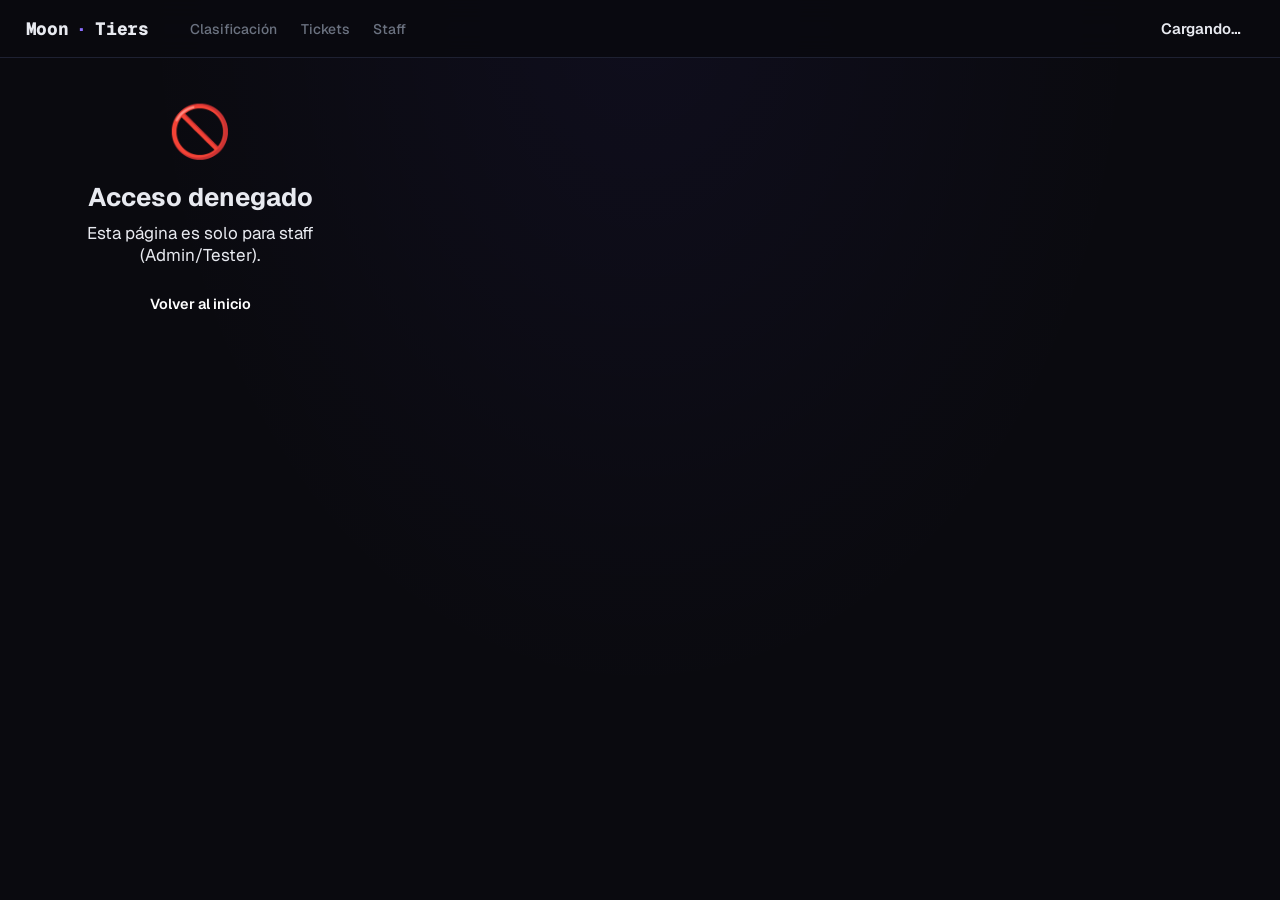
==== src/main/resources/web/admin.html @ 3f7f6082 "feat: Full ticket system - auth, tickets, schedules, admin panel, login button" ====
<!DOCTYPE html>
<html class="dark" lang="es">
<head>
<meta charset="UTF-8"/>
<meta name="viewport" content="width=device-width,initial-scale=1"/>
<title>Moon·Tiers — Panel de Staff</title>
<link rel="preconnect" href="https://fonts.googleapis.com"/>
<link rel="preconnect" href="https://fonts.gstatic.com" crossorigin/>
<link href="https://fonts.googleapis.com/css2?family=Geist:wght@300;400;500;600;700;800;900&family=Geist+Mono:wght@400;500;700&display=swap" rel="stylesheet"/>
<link rel="stylesheet" href="styles.css"/>
<style>
:root {
  --clr-admin:  #c084fc;
  --clr-tester: #60a5fa;
  --clr-user:   #4ade80;
  --clr-system: #94a3b8;
  --status-pending:   #f59e0b;
  --status-scheduled: #60a5fa;
  --status-testing:   #c084fc;
  --status-completed: #4ade80;
  --status-rejected:  #f87171;
}

.page-wrap { max-width:1200px;margin:0 auto;padding:90px 20px 60px; }

/* Sidebar layout */
.admin-layout { display:grid;grid-template-columns:240px 1fr;gap:20px;align-items:start; }
.sidebar {
  position:sticky;top:80px;
  background:var(--clr-card);border:1px solid var(--clr-border);border-radius:16px;padding:16px;
}
.sidebar-title { font-size:.73rem;font-weight:800;color:var(--clr-muted);text-transform:uppercase;letter-spacing:.06em;padding:4px 8px 12px; }
.sidebar-item {
  display:flex;align-items:center;gap:10px;padding:9px 10px;border-radius:9px;
  cursor:pointer;font-size:.88rem;font-weight:500;color:var(--clr-muted);
  transition:.15s;text-decoration:none;
}
.sidebar-item:hover { background:var(--clr-bg);color:var(--clr-text); }
.sidebar-item.active { background:rgba(139,92,246,.1);color:var(--clr-accent); }
.sidebar-item .badge {
  margin-left:auto;background:var(--clr-accent);color:#fff;
  border-radius:99px;font-size:.7rem;font-weight:700;padding:1px 7px;
}
.sidebar-sep { height:1px;background:var(--clr-border);margin:8px 0; }

/* Cards */
.content-panel { display:none; }
.content-panel.active { display:block; }
.panel-header { display:flex;align-items:center;justify-content:space-between;flex-wrap:wrap;gap:12px;margin-bottom:20px; }
.panel-title  { font-size:1.4rem;font-weight:800;margin:0; }
.panel-sub    { font-size:.85rem;color:var(--clr-muted);margin-top:4px; }

/* Ticket table */
.ticket-table { width:100%;border-collapse:separate;border-spacing:0;font-size:.88rem; }
.ticket-table th {
  padding:10px 14px;text-align:left;font-size:.73rem;font-weight:700;
  color:var(--clr-muted);text-transform:uppercase;letter-spacing:.05em;
  background:var(--clr-bg);border-bottom:1px solid var(--clr-border);
}
.ticket-table th:first-child { border-radius:10px 0 0 0; }
.ticket-table th:last-child  { border-radius:0 10px 0 0; }
.ticket-table td {
  padding:12px 14px;border-bottom:1px solid rgba(255,255,255,.05);vertical-align:middle;
}
.ticket-table tr:hover td { background:rgba(255,255,255,.02); }
.ticket-table tr:last-child td { border-bottom:none; }
.table-wrap { background:var(--clr-card);border:1px solid var(--clr-border);border-radius:16px;overflow:hidden; }

/* Status badges */
.status-badge {
  padding:3px 10px;border-radius:6px;font-size:.73rem;font-weight:700;text-transform:uppercase;letter-spacing:.04em;
}
.status-pending   { background:rgba(245,158,11,.15);color:var(--status-pending); }
.status-scheduled { background:rgba(96,165,250,.15);color:var(--status-scheduled); }
.status-testing   { background:rgba(192,132,252,.15);color:var(--status-testing); }
.status-completed { background:rgba(74,222,128,.15);color:var(--status-completed); }
.status-rejected  { background:rgba(248,113,113,.15);color:var(--status-rejected); }
.role-admin  { color:var(--clr-admin);font-weight:700; }
.role-tester { color:var(--clr-tester);font-weight:700; }
.role-user   { color:var(--clr-user);font-weight:500; }

/* Buttons */
.btn         { display:inline-flex;align-items:center;gap:6px;padding:8px 16px;border-radius:9px;border:none;cursor:pointer;font-family:inherit;font-size:.85rem;font-weight:600;transition:.2s; }
.btn-primary { background:var(--clr-accent);color:#fff; }
.btn-primary:hover { background:#7c3aed; }
.btn-secondary { background:var(--clr-bg);border:1px solid var(--clr-border);color:var(--clr-text); }
.btn-secondary:hover { border-color:var(--clr-accent); }
.btn-danger  { background:#dc2626;color:#fff; }
.btn-danger:hover { background:#b91c1c; }
.btn-success { background:#16a34a;color:#fff; }
.btn-success:hover { background:#15803d; }
.btn-sm      { padding:5px 12px;font-size:.78rem; }
.btn:disabled { opacity:.4;cursor:not-allowed; }

/* Filters */
.filter-row { display:flex;gap:8px;flex-wrap:wrap;margin-bottom:16px;align-items:center; }
.filter-select {
  padding:8px 12px;background:var(--clr-bg);border:1px solid var(--clr-border);
  border-radius:9px;color:var(--clr-text);font-family:inherit;font-size:.85rem;
  outline:none;cursor:pointer;
}
.filter-select:focus { border-color:var(--clr-accent); }

/* Ticket detail side panel */
.split-layout { display:grid;grid-template-columns:1fr 380px;gap:16px;align-items:start; }
.detail-main  { min-width:0; }
.detail-side  { position:sticky;top:80px; }

/* Form elements */
.field       { margin-bottom:16px; }
.field label { display:block;font-size:.78rem;font-weight:700;color:var(--clr-muted);margin-bottom:5px;text-transform:uppercase;letter-spacing:.04em; }
.field input, .field select, .field textarea {
  width:100%;padding:9px 12px;background:var(--clr-bg);border:1px solid var(--clr-border);
  border-radius:9px;color:var(--clr-text);font-family:inherit;font-size:.88rem;outline:none;transition:.2s;box-sizing:border-box;
}
.field input:focus,.field select:focus,.field textarea:focus { border-color:var(--clr-accent); }
.field textarea { resize:vertical;min-height:72px; }

/* Chat */
.chat-section { background:var(--clr-card);border:1px solid var(--clr-border);border-radius:16px; }
.chat-header  { padding:14px 18px;border-bottom:1px solid var(--clr-border);font-weight:700;font-size:.9rem; }
.chat-messages { padding:14px 18px;display:flex;flex-direction:column;gap:10px;max-height:450px;overflow-y:auto; }
.chat-msg { display:flex;flex-direction:column;gap:3px; }
.chat-msg-header { display:flex;align-items:center;gap:8px; }
.chat-author { font-size:.8rem;font-weight:700; }
.chat-author.admin  { color:var(--clr-admin); }
.chat-author.tester { color:var(--clr-tester); }
.chat-author.user   { color:var(--clr-user); }
.chat-author.system { color:var(--clr-system); }
.chat-time   { font-size:.7rem;color:var(--clr-muted); }
.chat-bubble {
  padding:9px 13px;border-radius:9px;font-size:.86rem;line-height:1.5;
  background:var(--clr-bg);border:1px solid var(--clr-border);max-width:90%;white-space:pre-wrap;
}
.chat-bubble.system { background:rgba(148,163,184,.05);border-color:rgba(148,163,184,.1);font-style:italic; }
.chat-bubble.own    { background:rgba(139,92,246,.1);border-color:rgba(139,92,246,.3); }
.chat-input-row { padding:12px 18px;border-top:1px solid var(--clr-border);display:flex;gap:8px;align-items:flex-end; }
.chat-input-row textarea { flex:1;resize:none;min-height:40px; }

/* Info blocks */
.info-block  { background:var(--clr-bg);border-radius:10px;padding:11px 14px; }
.info-label  { font-size:.7rem;font-weight:700;color:var(--clr-muted);text-transform:uppercase;letter-spacing:.05em;margin-bottom:3px; }
.info-value  { font-size:.9rem;font-weight:600; }
.detail-info { display:grid;grid-template-columns:1fr 1fr;gap:10px;margin-bottom:16px; }

/* Stats bar */
.stats-cards { display:grid;grid-template-columns:repeat(auto-fit,minmax(140px,1fr));gap:12px;margin-bottom:24px; }
.stat-card   {
  background:var(--clr-card);border:1px solid var(--clr-border);border-radius:14px;
  padding:16px;text-align:center;
}
.stat-card-val { font-size:2rem;font-weight:800; }
.stat-card-lbl { font-size:.75rem;color:var(--clr-muted);font-weight:600;text-transform:uppercase;letter-spacing:.05em; }

/* Schedule editor */
.slots-table { width:100%; }
.slots-table td { padding:6px 8px;vertical-align:middle; }
.slot-row { display:flex;align-items:center;gap:8px;padding:8px;background:var(--clr-bg);border-radius:9px;margin-bottom:6px; }
.slot-toggle { width:36px;height:20px;border-radius:99px;border:none;cursor:pointer;position:relative;transition:.2s; }
.slot-toggle.on  { background:#16a34a; }
.slot-toggle.off { background:#475569; }
.slot-toggle::after { content:'';position:absolute;width:14px;height:14px;border-radius:50%;background:#fff;top:3px;transition:.2s; }
.slot-toggle.on::after  { left:calc(100% - 17px); }
.slot-toggle.off::after { left:3px; }

/* Users table */
.user-avatar { width:28px;height:28px;border-radius:4px;image-rendering:pixelated;vertical-align:middle;margin-right:8px; }

/* Tier selector */
.tier-select-grid { display:flex;gap:8px;flex-wrap:wrap; }
.tier-opt {
  padding:6px 16px;border-radius:8px;border:1.5px solid var(--clr-border);
  cursor:pointer;font-weight:700;font-size:.9rem;transition:.2s;background:var(--clr-bg);
}
.tier-opt:hover { border-color:var(--clr-accent); }
.tier-opt.selected { border-color:var(--clr-accent);background:rgba(139,92,246,.1); }
.tier-HT3 { color:#f97316; } .tier-LT2 { color:#ef4444; } .tier-HT2 { color:#dc2626; }
.tier-LT1 { color:#ec4899; } .tier-HT1 { color:#f43f5e; }

/* Toast */
.toast { position:fixed;bottom:24px;right:24px;z-index:9999;padding:12px 18px;border-radius:11px;font-weight:600;font-size:.85rem;display:flex;align-items:center;gap:8px;max-width:340px;animation:slideIn .3s ease; }
.toast-error   { background:#dc2626;color:#fff; }
.toast-success { background:#16a34a;color:#fff; }
.toast-info    { background:var(--clr-accent);color:#fff; }
@keyframes slideIn { from{transform:translateY(16px);opacity:0}to{transform:translateY(0);opacity:1} }

.spinner { width:16px;height:16px;border:2px solid rgba(255,255,255,.3);border-top-color:#fff;border-radius:50%;animation:spin .7s linear infinite;display:inline-block; }
@keyframes spin { to{transform:rotate(360deg)} }

/* Nav */
.nav-user-btn {
  display:flex;align-items:center;gap:8px;padding:6px 14px;
  background:var(--clr-bg);border:1px solid var(--clr-border);border-radius:10px;
  cursor:pointer;font-family:inherit;font-size:.88rem;font-weight:600;color:var(--clr-text);transition:.2s;
}
.nav-user-btn:hover { border-color:var(--clr-accent); }
.nav-user-btn img { width:26px;height:26px;border-radius:4px;image-rendering:pixelated; }
.nav-dropdown { position:relative; }
.nav-dropdown-menu {
  position:absolute;right:0;top:calc(100% + 8px);background:var(--clr-card);
  border:1px solid var(--clr-border);border-radius:14px;padding:8px;min-width:200px;
  z-index:999;box-shadow:0 16px 48px rgba(0,0,0,.5);display:none;
}
.nav-dropdown-menu.open { display:block; }
.dropdown-item {
  display:flex;align-items:center;gap:10px;padding:9px 12px;border-radius:9px;
  cursor:pointer;font-size:.88rem;font-weight:500;color:var(--clr-text);transition:.15s;text-decoration:none;
}
.dropdown-item:hover { background:var(--clr-bg);color:var(--clr-accent); }
.dropdown-item.danger:hover { color:#f87171; }
.dropdown-header { padding:8px 12px 4px;font-size:.73rem;font-weight:700;color:var(--clr-muted);letter-spacing:.06em;text-transform:uppercase; }
.dropdown-sep { height:1px;background:var(--clr-border);margin:6px 0; }

/* Empty */
.empty-state { text-align:center;padding:40px 20px;color:var(--clr-muted); }
.empty-state .icon { font-size:2.5rem;margin-bottom:10px; }

@media(max-width:900px) {
  .admin-layout { grid-template-columns:1fr; }
  .sidebar { position:static; }
  .split-layout { grid-template-columns:1fr; }
}
@media(max-width:600px) { .page-wrap { padding:80px 12px 40px; } }
</style>
</head>
<body>

<header>
  <nav>
    <div class="nav-logo-wrap">
      <a class="nav-logo" href="/">
        <img class="nav-logo-img" src="https://raw.githubusercontent.com/InventivetalentDev/minecraft-assets/1.21.4/assets/minecraft/textures/item/nether_star.png" alt="" onerror="this.style.display='none'"/>
        Moon<span class="nav-dot">·</span>Tiers
      </a>
    </div>
    <ul class="nav-links">
      <li><a class="nav-a" href="/">Clasificación</a></li>
      <li><a class="nav-a" href="/tickets.html">Tickets</a></li>
      <li><a class="nav-a active" href="/admin.html">Staff</a></li>
    </ul>
    <div class="nav-search-wrap" style="gap:12px">
      <div class="nav-dropdown" id="navDropdown">
        <button class="nav-user-btn" id="navUserBtn" onclick="toggleDropdown()">
          <span id="navUserText">Cargando…</span>
        </button>
        <div class="nav-dropdown-menu" id="navDropdownMenu">
          <div class="dropdown-header" id="dropdownUsername">Staff</div>
          <div class="dropdown-sep"></div>
          <a class="dropdown-item" href="/tickets.html">🎟 Tickets</a>
          <a class="dropdown-item" href="/admin.html">⚙️ Panel Staff</a>
          <div class="dropdown-sep"></div>
          <div class="dropdown-item danger" onclick="doLogout()">🚪 Cerrar sesión</div>
        </div>
      </div>
    </div>
  </nav>
</header>

<!-- Access denied overlay -->
<div class="auth-overlay" id="accessDenied" style="display:none">
  <div style="background:var(--clr-card);border:1px solid var(--clr-border);border-radius:20px;padding:40px;text-align:center;max-width:400px">
    <div style="font-size:3rem;margin-bottom:16px">🚫</div>
    <h2 style="margin:0 0 8px">Acceso denegado</h2>
    <p style="color:var(--clr-muted);margin:0 0 20px">Esta página es solo para staff (Admin/Tester).</p>
    <a href="/" class="btn btn-primary">Volver al inicio</a>
  </div>
</div>

<div class="page-wrap" id="mainContent" style="display:none">
  <div class="admin-layout">

    <!-- Sidebar -->
    <aside class="sidebar">
      <div class="sidebar-title">Panel de Staff</div>
      <div class="sidebar-item active" onclick="showPanel('tickets',this)">
        🎟 Tickets <span class="badge" id="pendingCount">0</span>
      </div>
      <div class="sidebar-item" onclick="showPanel('chat',this)">
        💬 Ticket activo
      </div>
      <div class="sidebar-sep"></div>
      <div class="sidebar-item" onclick="showPanel('schedule',this)">
        📅 Mi horario
      </div>
      <div class="sidebar-item admin-only" onclick="showPanel('users',this)" style="display:none">
        👥 Usuarios
      </div>
      <div class="sidebar-sep"></div>
      <div class="sidebar-item" onclick="showPanel('stats',this)">
        📊 Estadísticas
      </div>
    </aside>

    <!-- Main content -->
    <main>

      <!-- ── PANEL: Tickets ── -->
      <div class="content-panel active" id="panel-tickets">
        <div class="panel-header">
          <div>
            <h2 class="panel-title">Gestión de Tickets</h2>
            <div class="panel-sub">Revisa y gestiona las solicitudes de los jugadores.</div>
          </div>
        </div>

        <div class="filter-row">
          <select class="filter-select" id="statusFilter" onchange="applyFilters()">
            <option value="">Todos los estados</option>
            <option value="pending">Pendientes</option>
            <option value="scheduled">Programados</option>
            <option value="testing">En test</option>
            <option value="completed">Completados</option>
            <option value="rejected">Rechazados</option>
          </select>
          <select class="filter-select" id="tierFilter" onchange="applyFilters()">
            <option value="">Todos los tiers</option>
            <option value="HT3">HT3</option>
            <option value="LT2">LT2</option>
            <option value="HT2">HT2</option>
            <option value="LT1">LT1</option>
            <option value="HT1">HT1</option>
          </select>
          <button class="btn btn-secondary btn-sm" onclick="loadTickets()">🔄 Actualizar</button>
        </div>

        <div class="table-wrap">
          <table class="ticket-table" id="ticketsTable">
            <thead>
              <tr>
                <th>ID</th><th>Jugador</th><th>Kit</th><th>Tier</th>
                <th>Estado</th><th>Tester</th><th>Fecha</th><th>Acciones</th>
              </tr>
            </thead>
            <tbody id="ticketsBody">
              <tr><td colspan="8" class="empty-state">⏳ Cargando...</td></tr>
            </tbody>
          </table>
        </div>
      </div>

      <!-- ── PANEL: Chat / Ticket detail ── -->
      <div class="content-panel" id="panel-chat">
        <div id="chatPanelContent">
          <div class="empty-state">
            <div class="icon">💬</div>
            <h3>Selecciona un ticket</h3>
            <p>Haz clic en "Chat" en la tabla de tickets para abrir la conversación.</p>
          </div>
        </div>
      </div>

      <!-- ── PANEL: Schedule ── -->
      <div class="content-panel" id="panel-schedule">
        <div class="panel-header">
          <div>
            <h2 class="panel-title">Mi Horario</h2>
            <div class="panel-sub">Configura los slots disponibles para tests. Los jugadores verán estos horarios al programar su test.</div>
          </div>
          <button class="btn btn-primary btn-sm" onclick="saveSchedule()">💾 Guardar</button>
        </div>
        <div id="scheduleEditor">⏳ Cargando...</div>
      </div>

      <!-- ── PANEL: Users (admin only) ── -->
      <div class="content-panel" id="panel-users">
        <div class="panel-header">
          <div>
            <h2 class="panel-title">Gestión de Usuarios</h2>
            <div class="panel-sub">Administra los roles y permisos de los usuarios registrados.</div>
          </div>
        </div>
        <div class="table-wrap">
          <table class="ticket-table" id="usersTable">
            <thead>
              <tr><th>Jugador</th><th>Rol</th><th>Registrado</th><th>Acciones</th></tr>
            </thead>
            <tbody id="usersBody">
              <tr><td colspan="4" class="empty-state">⏳ Cargando...</td></tr>
            </tbody>
          </table>
        </div>
      </div>

      <!-- ── PANEL: Stats ── -->
      <div class="content-panel" id="panel-stats">
        <div class="panel-header">
          <h2 class="panel-title">Estadísticas</h2>
        </div>
        <div class="stats-cards" id="statsCards">
          <div class="stat-card"><div class="stat-card-val" id="statTotal">—</div><div class="stat-card-lbl">Total tickets</div></div>
          <div class="stat-card"><div class="stat-card-val" style="color:var(--status-pending)" id="statPending">—</div><div class="stat-card-lbl">Pendientes</div></div>
          <div class="stat-card"><div class="stat-card-val" style="color:var(--status-scheduled)" id="statScheduled">—</div><div class="stat-card-lbl">Programados</div></div>
          <div class="stat-card"><div class="stat-card-val" style="color:var(--status-completed)" id="statCompleted">—</div><div class="stat-card-lbl">Completados</div></div>
          <div class="stat-card"><div class="stat-card-val" style="color:var(--status-rejected)" id="statRejected">—</div><div class="stat-card-lbl">Rechazados</div></div>
        </div>
      </div>

    </main>
  </div>
</div>

<!-- Toast -->
<div id="toastEl" style="display:none" class="toast"></div>

<script>
const API = '';
let token = localStorage.getItem('mt_token') || null;
let currentUser = null;
let allTickets = [];
let scheduleData = {};

// ── Startup ────────────────────────────────────────────────────────────────
window.addEventListener('DOMContentLoaded', async () => {
  if (!token) { showDenied(); return; }
  try {
    currentUser = await api('GET', '/api/auth/me');
    if (currentUser.role === 'user') { showDenied(); return; }
    initUI();
    loadTickets();
    loadSchedule();
    if (currentUser.role === 'admin') {
      document.querySelectorAll('.admin-only').forEach(el => el.style.display = '');
      loadUsers();
    }
  } catch { showDenied(); }
});

function showDenied() {
  document.getElementById('accessDenied').style.display = 'flex';
}

function initUI() {
  document.getElementById('mainContent').style.display = 'block';
  // Update nav
  const btn = document.getElementById('navUserBtn');
  const uuid = currentUser.uuid || '';
  btn.innerHTML = (uuid ? `<img src="https://crafatar.com/avatars/${uuid}?size=32&overlay" onerror="this.style.display='none'" alt=""/>` : '') +
    `<span>${currentUser.username}</span>`;
  document.getElementById('dropdownUsername').textContent = currentUser.username;
}

function showPanel(name, el) {
  document.querySelectorAll('.content-panel').forEach(p => p.classList.remove('active'));
  document.querySelectorAll('.sidebar-item').forEach(i => i.classList.remove('active'));
  document.getElementById('panel-' + name).classList.add('active');
  if (el) el.classList.add('active');
}

// ── Tickets ───────────────────────────────────────────────────────────────
async function loadTickets() {
  try {
    allTickets = await api('GET', '/api/tickets');
    applyFilters();
    updateStats();
    const pending = allTickets.filter(t => t.status === 'pending').length;
    document.getElementById('pendingCount').textContent = pending;
  } catch(e) {
    document.getElementById('ticketsBody').innerHTML = '<tr><td colspan="8" class="empty-state">⚠️ Error al cargar</td></tr>';
  }
}

function applyFilters() {
  const statusF = document.getElementById('statusFilter').value;
  const tierF   = document.getElementById('tierFilter').value;
  let filtered  = allTickets;
  if (statusF) filtered = filtered.filter(t => t.status === statusF);
  if (tierF)   filtered = filtered.filter(t => t.targetTier === tierF);
  renderTable(filtered);
}

function renderTable(list) {
  if (!list.length) {
    document.getElementById('ticketsBody').innerHTML = '<tr><td colspan="8"><div class="empty-state"><div class="icon">📭</div><h3>No hay tickets</h3></div></td></tr>';
    return;
  }
  document.getElementById('ticketsBody').innerHTML = list.map(t => `
    <tr>
      <td><span style="font-family:'Geist Mono',monospace;font-size:.8rem;color:var(--clr-muted)">#${t.id}</span></td>
      <td>
        <div style="display:flex;align-items:center;gap:8px">
          ${t.uuid ? `<img class="user-avatar" src="https://crafatar.com/avatars/${t.uuid}?size=32&overlay" onerror="this.style.display='none'" alt=""/>` : ''}
          <strong>${t.username}</strong>
        </div>
      </td>
      <td style="text-transform:capitalize">${t.kit}</td>
      <td><strong class="tier-${t.targetTier}">${t.targetTier}</strong></td>
      <td><span class="status-badge status-${t.status}">${statusLabel(t.status)}</span></td>
      <td>${t.assignedTester ? `<span style="color:var(--clr-tester)">${t.assignedTester}</span>` : `<span style="color:var(--clr-muted)">—</span>`}</td>
      <td style="font-size:.8rem;color:var(--clr-muted)">${fmtDate(t.createdAt)}</td>
      <td>
        <div style="display:flex;gap:6px;flex-wrap:wrap">
          <button class="btn btn-sm btn-secondary" onclick="openChat('${t.id}')">💬 Chat</button>
          ${!['completed','rejected'].includes(t.status) ? `
          <button class="btn btn-sm btn-secondary" onclick="quickSchedule('${t.id}')">📅</button>
          ${currentUser.role === 'admin' ? `
          <button class="btn btn-sm btn-success" title="Aprobar" onclick="quickResolve('${t.id}','approved')">✅</button>
          <button class="btn btn-sm btn-danger"  title="Rechazar" onclick="quickResolve('${t.id}','rejected')">❌</button>
          ` : ''}
          ` : ''}
        </div>
      </td>
    </tr>
  `).join('');
}

function updateStats() {
  document.getElementById('statTotal').textContent     = allTickets.length;
  document.getElementById('statPending').textContent   = allTickets.filter(t=>t.status==='pending').length;
  document.getElementById('statScheduled').textContent = allTickets.filter(t=>t.status==='scheduled').length;
  document.getElementById('statCompleted').textContent = allTickets.filter(t=>t.status==='completed').length;
  document.getElementById('statRejected').textContent  = allTickets.filter(t=>t.status==='rejected').length;
}

// ── Chat / Ticket detail ──────────────────────────────────────────────────
async function openChat(ticketId) {
  showPanel('chat', document.querySelector('.sidebar-item:nth-child(3)'));
  document.getElementById('chatPanelContent').innerHTML = '<div class="empty-state"><div class="icon">⏳</div><h3>Cargando...</h3></div>';
  try {
    const t = await api('GET', '/api/tickets/' + ticketId);
    renderChatPanel(t);
  } catch(e) {
    document.getElementById('chatPanelContent').innerHTML = '<div class="empty-state"><div class="icon">⚠️</div><h3>Error</h3></div>';
  }
}

function renderChatPanel(t) {
  const isOpen = !['completed','rejected'].includes(t.status);
  const slotInfo = t.slot ? `<div class="info-block" style="grid-column:1/-1"><div class="info-label">📅 Horario programado</div><div class="info-value">${t.slot.date} · ${t.slot.time} CET — Tester: ${t.slot.testerName}</div></div>` : '';

  document.getElementById('chatPanelContent').innerHTML = `
    <div style="display:flex;align-items:center;gap:10px;margin-bottom:16px">
      <button class="btn btn-secondary btn-sm" onclick="showPanel('tickets'); loadTickets()">← Volver</button>
      <h2 style="margin:0;font-size:1.1rem">Ticket #${t.id} — ${t.username} · <span class="tier-${t.targetTier}">${t.targetTier}</span></h2>
      <span class="status-badge status-${t.status}" style="margin-left:auto">${statusLabel(t.status)}</span>
    </div>

    <div class="split-layout">
      <div class="detail-main">
        <div class="chat-section">
          <div class="chat-header">💬 Conversación</div>
          <div class="chat-messages" id="chatMsg_${t.id}">
            ${renderMessages(t.messages)}
          </div>
          ${isOpen ? `
          <div class="chat-input-row">
            <textarea id="chatInp_${t.id}" placeholder="Escribe un mensaje..." onkeydown="chatKey(event,'${t.id}')"></textarea>
            <button class="btn btn-primary btn-sm" onclick="sendMsg('${t.id}')">Enviar</button>
          </div>` : `<div style="padding:12px 18px;color:var(--clr-muted);font-size:.82rem;border-top:1px solid var(--clr-border)">🔒 Ticket cerrado</div>`}
        </div>
      </div>

      <div class="detail-side">
        <div class="chat-section" style="margin-bottom:14px">
          <div class="chat-header">ℹ️ Información</div>
          <div style="padding:14px">
            <div class="detail-info">
              <div class="info-block"><div class="info-label">Kit</div><div class="info-value" style="text-transform:capitalize">${t.kit}</div></div>
              <div class="info-block"><div class="info-label">Tier</div><div class="info-value tier-${t.targetTier}">${t.targetTier}</div></div>
              <div class="info-block"><div class="info-label">Creado</div><div class="info-value" style="font-size:.8rem">${fmtDate(t.createdAt)}</div></div>
              <div class="info-block"><div class="info-label">Tester</div><div class="info-value" style="color:var(--clr-tester)">${t.assignedTester || 'Sin asignar'}</div></div>
              ${slotInfo}
            </div>
          </div>
        </div>

        ${isOpen ? `
        <div class="chat-section">
          <div class="chat-header">⚡ Acciones rápidas</div>
          <div style="padding:14px;display:flex;flex-direction:column;gap:8px">
            <button class="btn btn-secondary" onclick="showScheduleForTicket('${t.id}')">📅 Asignar horario</button>
            <button class="btn btn-secondary" onclick="setStatus('${t.id}','testing')">🔬 Marcar como En test</button>
            ${currentUser.role === 'admin' ? `
            <hr style="border-color:var(--clr-border);margin:4px 0"/>
            <button class="btn btn-success" onclick="openApproveModal('${t.id}')">✅ Aprobar y subir tier</button>
            <button class="btn btn-danger" onclick="openRejectModal('${t.id}')">❌ Rechazar</button>
            ` : ''}
            ${currentUser.role === 'admin' ? `
            <hr style="border-color:var(--clr-border);margin:4px 0"/>
            <label style="font-size:.75rem;color:var(--clr-muted);font-weight:700">Asignar tester:</label>
            <div style="display:flex;gap:6px">
              <input type="text" id="assignTesterInput_${t.id}" placeholder="Nick del tester" style="flex:1;padding:7px 10px;background:var(--clr-bg);border:1px solid var(--clr-border);border-radius:8px;color:var(--clr-text);font-family:inherit;font-size:.82rem;outline:none"/>
              <button class="btn btn-sm btn-primary" onclick="doAssign('${t.id}')">OK</button>
            </div>` : ''}
          </div>
        </div>` : ''}

        <!-- Schedule sub-panel -->
        <div id="schedSubPanel_${t.id}" style="display:none;margin-top:14px"></div>
      </div>
    </div>
  `;
  scrollChat2(t.id);
}

function renderMessages(msgs) {
  if (!msgs || !msgs.length) return '<div style="color:var(--clr-muted);font-size:.82rem;text-align:center;padding:16px">Sin mensajes.</div>';
  return msgs.map(m => {
    const isOwn = currentUser && m.author === currentUser.username && m.role !== 'system';
    return `<div class="chat-msg">
      <div class="chat-msg-header">
        <span class="chat-author ${m.role}">${m.role === 'system' ? '⚙️ Sistema' : m.author}</span>
        <span class="chat-time">${fmtTime(m.ts)}</span>
      </div>
      <div class="chat-bubble ${m.role==='system'?'system':''} ${isOwn?'own':''}">${escHtml(m.content)}</div>
    </div>`;
  }).join('');
}

async function sendMsg(ticketId) {
  const inp = document.getElementById('chatInp_' + ticketId);
  const content = inp.value.trim();
  if (!content) return;
  try {
    await api('POST', '/api/tickets/' + ticketId + '/message', { content });
    inp.value = '';
    const t = await api('GET', '/api/tickets/' + ticketId);
    document.getElementById('chatMsg_' + ticketId).innerHTML = renderMessages(t.messages);
    scrollChat2(ticketId);
  } catch(e) { toast(e.message || 'Error.', 'error'); }
}

function chatKey(e, id) {
  if (e.key === 'Enter' && !e.shiftKey) { e.preventDefault(); sendMsg(id); }
}

function scrollChat2(id) {
  const el = document.getElementById('chatMsg_' + id);
  if (el) el.scrollTop = el.scrollHeight;
}

async function doAssign(ticketId) {
  const tester = document.getElementById('assignTesterInput_' + ticketId)?.value?.trim();
  if (!tester) return;
  try {
    await api('PUT', '/api/tickets/' + ticketId + '/assign', { tester });
    toast('Tester asignado.', 'success');
    openChat(ticketId);
  } catch(e) { toast(e.message || 'Error.', 'error'); }
}

async function setStatus(ticketId, status) {
  try {
    await api('PUT', '/api/tickets/' + ticketId + '/status', { status });
    toast('Estado actualizado.', 'success');
    openChat(ticketId);
    loadTickets();
  } catch(e) { toast(e.message || 'Error.', 'error'); }
}

// ── Schedule assignment from ticket ─────────────────────────────────────
async function showScheduleForTicket(ticketId) {
  const panel = document.getElementById('schedSubPanel_' + ticketId);
  if (!panel) return;
  panel.style.display = 'block';
  panel.innerHTML = '<div class="chat-section"><div class="chat-header">📅 Seleccionar horario</div><div style="padding:14px">⏳ Cargando...</div></div>';
  try {
    const schedules = await api('GET', '/api/schedules');
    const DAYS = ['','Lun','Mar','Mié','Jue','Vie','Sáb','Dom'];
    let slotsHtml = '';
    schedules.forEach(ts => {
      ts.slots.filter(s => s.available).forEach(s => {
        slotsHtml += `<div style="background:var(--clr-bg);border:1px solid var(--clr-border);border-radius:9px;padding:10px;cursor:pointer;margin-bottom:6px;transition:.2s" 
          onclick="pickSlotForTicket(this,'${s.id}','${ticketId}')" class="slot-opt">
          <strong>${ts.testerName}</strong> · ${DAYS[s.dayOfWeek]} ${s.time}
        </div>`;
      });
    });
    panel.innerHTML = `<div class="chat-section">
      <div class="chat-header">📅 Seleccionar horario</div>
      <div style="padding:14px">
        <div id="slotsOpts_${ticketId}">${slotsHtml || '<p style="color:var(--clr-muted)">Sin slots disponibles.</p>'}</div>
        <div style="display:flex;gap:8px;margin-top:10px">
          <button class="btn btn-primary btn-sm" id="confirmSlot_${ticketId}" onclick="confirmSlotForTicket('${ticketId}')" disabled>Confirmar</button>
          <button class="btn btn-secondary btn-sm" onclick="document.getElementById('schedSubPanel_${ticketId}').style.display='none'">Cancelar</button>
        </div>
      </div>
    </div>`;
  } catch { panel.innerHTML = '<p style="color:var(--clr-muted);padding:14px">Error.</p>'; }
}

let pickedSlots = {};
function pickSlotForTicket(el, slotId, ticketId) {
  document.querySelectorAll('#slotsOpts_' + ticketId + ' .slot-opt').forEach(e => e.style.borderColor = 'var(--clr-border)');
  el.style.borderColor = 'var(--clr-accent)';
  pickedSlots[ticketId] = slotId;
  const btn = document.getElementById('confirmSlot_' + ticketId);
  if (btn) btn.disabled = false;
}

async function confirmSlotForTicket(ticketId) {
  const slotId = pickedSlots[ticketId];
  if (!slotId) return;
  try {
    await api('PUT', '/api/tickets/' + ticketId + '/schedule', { slotId });
    toast('Horario asignado.', 'success');
    openChat(ticketId);
    loadTickets();
  } catch(e) { toast(e.message || 'Error.', 'error'); }
}

// ── Quick schedule / resolve from table ──────────────────────────────────
async function quickSchedule(ticketId) {
  openChat(ticketId);
  setTimeout(() => showScheduleForTicket(ticketId), 300);
}

function quickResolve(ticketId, res) {
  openChat(ticketId);
  setTimeout(() => {
    if (res === 'approved') openApproveModal(ticketId);
    else openRejectModal(ticketId);
  }, 300);
}

// ── Approve / Reject modals ───────────────────────────────────────────────
const TIER_PTS = {HT3:2000,LT2:3000,HT2:4500,LT1:6500,HT1:9000};

function openApproveModal(ticketId) {
  const existing = document.getElementById('approveModal');
  if (existing) existing.remove();
  const modal = document.createElement('div');
  modal.id = 'approveModal';
  modal.style.cssText = 'position:fixed;inset:0;background:rgba(0,0,0,.75);backdrop-filter:blur(10px);z-index:1000;display:flex;align-items:center;justify-content:center';
  modal.innerHTML = `
    <div style="background:var(--clr-card);border:1px solid var(--clr-border);border-radius:20px;padding:32px;max-width:440px;width:100%">
      <h2 style="margin:0 0 16px">✅ Aprobar ticket #${ticketId}</h2>
      <div class="field"><label>Tier otorgado</label>
        <div class="tier-select-grid" id="approveTierGrid">
          ${['HT3','LT2','HT2','LT1','HT1'].map(t=>`<div class="tier-opt tier-${t}" onclick="selectApproveTier(this,'${t}')">${t}</div>`).join('')}
        </div>
      </div>
      <div class="field" style="margin-top:12px"><label>Puntos asignados</label>
        <input type="number" id="approvePoints" value="2000" min="0"/>
      </div>
      <div style="display:flex;gap:8px;margin-top:20px">
        <button class="btn btn-secondary" onclick="document.getElementById('approveModal').remove()">Cancelar</button>
        <button class="btn btn-success" id="doApproveBtn" onclick="doApprove('${ticketId}')" disabled>Confirmar aprobación</button>
      </div>
    </div>`;
  document.body.appendChild(modal);
}

let selectedApproveTier = null;
function selectApproveTier(el, tier) {
  document.querySelectorAll('#approveTierGrid .tier-opt').forEach(e => e.classList.remove('selected'));
  el.classList.add('selected');
  selectedApproveTier = tier;
  document.getElementById('approvePoints').value = TIER_PTS[tier] || 2000;
  document.getElementById('doApproveBtn').disabled = false;
}

async function doApprove(ticketId) {
  if (!selectedApproveTier) return;
  try {
    await api('PUT', '/api/tickets/' + ticketId + '/resolve', {
      resolution: 'approved',
      newTier: selectedApproveTier,
      newPoints: parseInt(document.getElementById('approvePoints').value)
    });
    document.getElementById('approveModal')?.remove();
    toast('✅ Ticket aprobado. Tier actualizado.', 'success');
    openChat(ticketId);
    loadTickets();
  } catch(e) { toast(e.message || 'Error.', 'error'); }
}

function openRejectModal(ticketId) {
  const existing = document.getElementById('rejectModal');
  if (existing) existing.remove();
  const modal = document.createElement('div');
  modal.id = 'rejectModal';
  modal.style.cssText = 'position:fixed;inset:0;background:rgba(0,0,0,.75);backdrop-filter:blur(10px);z-index:1000;display:flex;align-items:center;justify-content:center';
  modal.innerHTML = `
    <div style="background:var(--clr-card);border:1px solid var(--clr-border);border-radius:20px;padding:32px;max-width:440px;width:100%">
      <h2 style="margin:0 0 16px">❌ Rechazar ticket #${ticketId}</h2>
      <div class="field"><label>Razón (opcional)</label>
        <textarea id="rejectReason" placeholder="Ej: Nivel insuficiente para HT3. Practicar más el combo..." style="min-height:100px"></textarea>
      </div>
      <div style="display:flex;gap:8px;margin-top:16px">
        <button class="btn btn-secondary" onclick="document.getElementById('rejectModal').remove()">Cancelar</button>
        <button class="btn btn-danger" onclick="doReject('${ticketId}')">Confirmar rechazo</button>
      </div>
    </div>`;
  document.body.appendChild(modal);
}

async function doReject(ticketId) {
  const reason = document.getElementById('rejectReason')?.value || '';
  try {
    await api('PUT', '/api/tickets/' + ticketId + '/resolve', { resolution: 'rejected', reason });
    document.getElementById('rejectModal')?.remove();
    toast('Ticket rechazado.', 'info');
    openChat(ticketId);
    loadTickets();
  } catch(e) { toast(e.message || 'Error.', 'error'); }
}

// ── Schedule editor ────────────────────────────────────────────────────────
async function loadSchedule() {
  try {
    const schedules = await api('GET', '/api/schedules');
    const mySchedule = schedules.find(s => s.testerName === currentUser.username);
    scheduleData = mySchedule || { testerName: currentUser.username, slots: [] };
    renderScheduleEditor();
  } catch { document.getElementById('scheduleEditor').textContent = 'Error al cargar horario.'; }
}

function renderScheduleEditor() {
  const DAYS = ['','Lunes','Martes','Miércoles','Jueves','Viernes','Sábado','Domingo'];
  const grouped = {};
  scheduleData.slots.forEach(s => {
    if (!grouped[s.dayOfWeek]) grouped[s.dayOfWeek] = [];
    grouped[s.dayOfWeek].push(s);
  });

  let html = '<div style="display:flex;flex-direction:column;gap:16px">';
  for (let day = 1; day <= 7; day++) {
    const slots = grouped[day] || [];
    html += `<div>
      <div style="font-weight:700;margin-bottom:8px;color:var(--clr-muted);font-size:.82rem;text-transform:uppercase;letter-spacing:.05em">${DAYS[day]}</div>
      <div id="daySlots_${day}">`;
    slots.forEach((s, i) => {
      html += slotRowHtml(day, i, s.time, s.available);
    });
    html += `</div>
      <button class="btn btn-secondary btn-sm" style="margin-top:8px" onclick="addSlot(${day})">+ Añadir slot</button>
    </div>`;
  }
  html += '</div>';
  document.getElementById('scheduleEditor').innerHTML = html;
}

function slotRowHtml(day, idx, time, available) {
  return `<div class="slot-row" id="slot_${day}_${idx}">
    <input type="time" value="${time}" onchange="updateSlot(${day},${idx},'time',this.value)"
      style="background:var(--clr-bg);border:1px solid var(--clr-border);border-radius:8px;padding:6px 10px;color:var(--clr-text);font-family:inherit"/>
    <button class="slot-toggle ${available?'on':'off'}" onclick="toggleSlot(${day},${idx},this)" title="${available?'Disponible':'No disponible'}"></button>
    <span style="font-size:.8rem;color:var(--clr-muted);flex:1">${available?'Disponible':'No disponible'}</span>
    <button class="btn btn-sm btn-danger" onclick="removeSlot(${day},${idx})">✕</button>
  </div>`;
}

function addSlot(day) {
  const container = document.getElementById('daySlots_' + day);
  const daySlots  = scheduleData.slots.filter(s => s.dayOfWeek === day);
  const idx = daySlots.length;
  const newSlot = { id: currentUser.username + '-' + day + '-' + (idx+1), dayOfWeek: day, time: '20:00', available: true };
  scheduleData.slots.push(newSlot);
  const div = document.createElement('div');
  div.innerHTML = slotRowHtml(day, idx, '20:00', true);
  container.appendChild(div.firstElementChild);
}

function removeSlot(day, idx) {
  const daySlots = scheduleData.slots.filter(s => s.dayOfWeek === day);
  const slot = daySlots[idx];
  if (slot) {
    const globalIdx = scheduleData.slots.indexOf(slot);
    if (globalIdx >= 0) scheduleData.slots.splice(globalIdx, 1);
  }
  renderScheduleEditor();
}

function updateSlot(day, idx, field, value) {
  const daySlots = scheduleData.slots.filter(s => s.dayOfWeek === day);
  if (daySlots[idx]) daySlots[idx][field] = value;
}

function toggleSlot(day, idx, btn) {
  const daySlots = scheduleData.slots.filter(s => s.dayOfWeek === day);
  if (daySlots[idx]) {
    daySlots[idx].available = !daySlots[idx].available;
    btn.classList.toggle('on', daySlots[idx].available);
    btn.classList.toggle('off', !daySlots[idx].available);
    btn.nextElementSibling.textContent = daySlots[idx].available ? 'Disponible' : 'No disponible';
  }
}

async function saveSchedule() {
  try {
    // Rebuild IDs
    scheduleData.slots.forEach((s, i) => {
      s.id = `${currentUser.username}-${s.dayOfWeek}-${s.time.replace(':','')}`;
    });
    await api('PUT', '/api/schedules', { testerName: currentUser.username, slots: scheduleData.slots });
    toast('Horario guardado correctamente.', 'success');
  } catch(e) { toast(e.message || 'Error al guardar.', 'error'); }
}

// ── Users ─────────────────────────────────────────────────────────────────
async function loadUsers() {
  try {
    const users = await api('GET', '/api/admin/users');
    renderUsers(users);
  } catch { document.getElementById('usersBody').innerHTML = '<tr><td colspan="4">Error</td></tr>'; }
}

function renderUsers(users) {
  document.getElementById('usersBody').innerHTML = users.map(u => `
    <tr>
      <td>
        <div style="display:flex;align-items:center;gap:8px">
          ${u.uuid ? `<img class="user-avatar" src="https://crafatar.com/avatars/${u.uuid}?size=32&overlay" onerror="this.style.display='none'" alt=""/>` : ''}
          <strong>${u.username}</strong>
        </div>
      </td>
      <td><span class="role-${u.role}">${roleLabel(u.role)}</span></td>
      <td style="font-size:.8rem;color:var(--clr-muted)">${fmtDate(u.createdAt)}</td>
      <td>
        <select class="filter-select" style="padding:5px 10px" onchange="setRole('${u.username}',this.value)">
          <option value="user"   ${u.role==='user'  ?'selected':''}>Usuario</option>
          <option value="tester" ${u.role==='tester'?'selected':''}>Tester</option>
          <option value="admin"  ${u.role==='admin' ?'selected':''}>Admin</option>
        </select>
      </td>
    </tr>
  `).join('');
}

async function setRole(username, role) {
  try {
    await api('PUT', '/api/admin/users/' + username + '/role', { role });
    toast('Rol de ' + username + ' actualizado a ' + role + '.', 'success');
  } catch(e) { toast(e.message || 'Error.', 'error'); }
}

// ── Auth ──────────────────────────────────────────────────────────────────
function toggleDropdown() {
  document.getElementById('navDropdownMenu').classList.toggle('open');
}
document.addEventListener('click', e => {
  if (!e.target.closest('#navDropdown')) document.getElementById('navDropdownMenu').classList.remove('open');
});

async function doLogout() {
  await api('POST', '/api/auth/logout').catch(()=>{});
  localStorage.removeItem('mt_token');
  location.href = '/';
}

// ── Utils ─────────────────────────────────────────────────────────────────
async function api(method, path, body) {
  const opts = { method, headers: { 'Content-Type':'application/json', 'X-Token': token || '' } };
  if (body) opts.body = JSON.stringify(body);
  const r = await fetch(path, opts);
  const data = await r.json().catch(()=>({}));
  if (!r.ok) throw new Error(data.error || 'Error ' + r.status);
  return data;
}

function fmtDate(ts) {
  if (!ts) return '—';
  return new Date(ts).toLocaleDateString('es-ES',{day:'2-digit',month:'short',year:'numeric'});
}
function fmtTime(ts) {
  if (!ts) return '';
  return new Date(ts).toLocaleDateString('es-ES',{day:'2-digit',month:'short'}) + ' ' +
         new Date(ts).toLocaleTimeString('es-ES',{hour:'2-digit',minute:'2-digit'});
}
function escHtml(s) {
  return (s||'').replace(/&/g,'&amp;').replace(/</g,'&lt;').replace(/>/g,'&gt;').replace(/\n/g,'<br>').replace(/\*\*(.*?)\*\*/g,'<strong>$1</strong>');
}
function statusLabel(s) {
  return {pending:'Pendiente',scheduled:'Programado',testing:'En test',completed:'Completado',rejected:'Rechazado'}[s]||s;
}
function roleLabel(r) {
  return {admin:'⭐ Admin',tester:'🔬 Tester',user:'👤 Usuario'}[r]||r;
}

let toastTimer;
function toast(msg, type='info') {
  const el = document.getElementById('toastEl');
  el.className = 'toast toast-' + type;
  el.textContent = msg;
  el.style.display = 'flex';
  clearTimeout(toastTimer);
  toastTimer = setTimeout(()=>{ el.style.display='none'; }, 3500);
}
</script>
</body>
</html>
---- src/main/resources/web/styles.css ----
﻿/* ═══════════════════════════════════════════════════════════
   PvP·Tiers — mctiers-inspired stylesheet
   ═══════════════════════════════════════════════════════════ */

/* ── Reset & base ─────────────────────────────────────────── */
*,*::before,*::after{box-sizing:border-box;margin:0;padding:0;}
html{font-size:17px;scroll-behavior:smooth;}
body{
  background:#0a0a0f;color:#e8eaf0;
  font-family:'Geist','Inter',system-ui,-apple-system,sans-serif;
  min-height:100vh;-webkit-font-smoothing:antialiased;
  background-image:radial-gradient(ellipse at 50% 0%,rgba(99,76,255,.06) 0%,transparent 55%);
}
::-webkit-scrollbar{width:5px;height:5px;}
::-webkit-scrollbar-track{background:#0a0a0f;}
::-webkit-scrollbar-thumb{background:#1e2030;border-radius:3px;}
img{display:block;}
a{text-decoration:none;color:inherit;}

/* ── Design tokens ────────────────────────────────────────── */
:root{
  --bg:        #0a0a0f;
  --card:      #0f1117;
  --card-b:    #1a1d2e;
  --input:     rgba(255,255,255,.05);
  --border:    #1e2132;
  --border2:   #252840;
  --text:      #e8eaf0;
  --muted:     #6b7280;
  --sub:       #9ca3af;
  --accent:    #6344ff;
  --accent2:   #8b6dff;
  --green:     #22c55e;
  --red:       #ef4444;
  --r-sm:      6px;
  --r-md:      10px;
  --r-lg:      14px;
  --r-xl:      18px;
  --r-card:    14px;
  --r-tab:     18px;
  --tf:        .12s ease;
  --tm:        .2s ease;
}

/* ═══ HEADER ═══════════════════════════════════════════════ */
header{
  position:sticky;top:0;z-index:100;
  background:rgba(10,10,15,.88);
  backdrop-filter:blur(24px);-webkit-backdrop-filter:blur(24px);
  border-bottom:1px solid var(--border);
  height:58px;
}
nav{
  max-width:1380px;margin:0 auto;padding:0 1.5rem;
  height:100%;display:flex;align-items:center;gap:1rem;
}

.nav-logo-wrap{margin-right:.25rem;}
.nav-logo{
  display:flex;align-items:center;gap:.45rem;
  font-family:'Geist Mono',monospace;font-size:1.05rem;font-weight:800;
  letter-spacing:-.01em;color:var(--text);white-space:nowrap;
}
.nav-logo-img{width:22px;height:22px;image-rendering:pixelated;}
.nav-dot{color:var(--accent2);}

.nav-links{
  display:flex;gap:.1rem;list-style:none;
  margin-left:.5rem;
}
.nav-a{
  color:var(--muted);font-size:.82rem;font-weight:500;
  padding:.3rem .65rem;border-radius:var(--r-sm);
  transition:color var(--tf),background var(--tf);
}
.nav-a:hover{color:var(--text);background:rgba(255,255,255,.05);}

.nav-search-wrap{
  display:flex;align-items:center;gap:.65rem;margin-left:auto;
}
.nav-search{
  position:relative;display:flex;align-items:center;
  background:var(--input);border:1px solid var(--border2);
  border-radius:9999px;padding:.3rem .75rem .3rem .65rem;
  gap:.5rem;transition:border-color var(--tf),box-shadow var(--tf);
}
.nav-search:focus-within{border-color:var(--accent);box-shadow:0 0 0 3px rgba(99,76,255,.15);}
.nav-search svg{width:15px;height:15px;color:var(--muted);flex-shrink:0;}
.nav-search input{
  background:none;border:none;outline:none;
  font-family:inherit;font-size:.82rem;color:var(--text);
  width:180px;transition:width var(--tm);
}
.nav-search input::placeholder{color:var(--muted);}
.nav-search input:focus{width:220px;}
.nav-search kbd{
  background:rgba(255,255,255,.08);border:1px solid var(--border2);
  border-radius:4px;padding:.1rem .38rem;
  font-size:.67rem;color:var(--muted);flex-shrink:0;
}

.srv-pill{
  display:flex;align-items:center;gap:.42rem;
  background:var(--input);border:1px solid var(--border2);
  border-radius:9999px;padding:.28rem .8rem;
  font-size:.74rem;font-weight:500;color:var(--sub);
  white-space:nowrap;
}
.srv-dot{
  width:7px;height:7px;border-radius:50%;
  background:var(--green);box-shadow:0 0 6px var(--green);
  animation:pulse 2.2s infinite;flex-shrink:0;
}
.srv-dot.off{background:var(--red);box-shadow:0 0 6px var(--red);animation:none;}
@keyframes pulse{0%,100%{opacity:1;transform:scale(1)}50%{opacity:.45;transform:scale(.65)}}

/* ═══ STATS BAR ════════════════════════════════════════════ */
.stats-bar{
  border-bottom:1px solid var(--border);
  padding:.55rem 1.5rem;
  background:rgba(255,255,255,.012);
}
.stats-inner{
  max-width:1380px;margin:0 auto;
  display:flex;align-items:center;flex-wrap:wrap;gap:.2rem;
}
.stat-item{
  display:flex;align-items:center;gap:.4rem;
  padding:.2rem .8rem;
}
.stat-sep{width:1px;height:20px;background:var(--border2);flex-shrink:0;}
.stat-val{
  font-family:'Geist Mono',monospace;font-size:.88rem;font-weight:600;
  display:flex;align-items:center;gap:.35rem;
}
.stat-lbl{color:var(--muted);font-size:.8rem;}
.flag{border-radius:2px;vertical-align:middle;display:inline-block;}

/* ═══ MAIN + FOLDER TABS ═══════════════════════════════════ */
main{padding:2.2rem 1.5rem 3rem;min-height:calc(100vh - 120px);}
.main-inner{max-width:1380px;margin:0 auto;}

/* Folder tabs — the signature mctiers look */
.folder-tabs{
  display:flex;align-items:flex-end;gap:.25rem;
  overflow-x:auto;overflow-y:visible;scrollbar-width:none;
  padding:8px 1px 0;margin-bottom:-1px;position:relative;z-index:2;
}
.folder-tabs::-webkit-scrollbar{display:none;}

.folder-tab{
  display:flex;flex-direction:column;align-items:center;justify-content:flex-end;
  gap:.25rem;padding:.65rem .9rem .55rem;
  width:112px;flex-shrink:0;
  border:1px solid var(--border);border-bottom:none;
  border-radius:var(--r-tab) var(--r-tab) 0 0;
  background:rgba(255,255,255,.025);
  color:rgba(255,255,255,.35);
  cursor:pointer;user-select:none;
  transition:color var(--tf),background var(--tf);
  position:relative;
  overflow:visible;
}
.folder-tab:hover{color:rgba(255,255,255,.7);background:rgba(255,255,255,.04);}
.folder-tab.active{
  background:var(--card);
  color:var(--text);
  border-color:var(--border2);
}
/* Active tab hides the card's top border below it */
.folder-tab.active::after{
  content:'';position:absolute;bottom:-1px;left:0;right:0;height:1px;
  background:var(--card);
}
.ftab-ico{width:30px;height:30px;image-rendering:pixelated;object-fit:contain;filter:drop-shadow(0 1px 3px rgba(0,0,0,.5));}
.folder-tab strong{font-size:.78rem;font-weight:600;letter-spacing:.03em;text-transform:capitalize;line-height:1;}

/* ═══ MAIN CARD ════════════════════════════════════════════ */
.main-card{
  background:var(--card);
  border:1px solid var(--border2);
  border-radius:0 var(--r-card) var(--r-card) var(--r-card);
  overflow:hidden;
  box-shadow:0 8px 40px rgba(0,0,0,.35);
  position:relative;z-index:1;
}

/* Card header */
.card-head{
  display:flex;align-items:center;justify-content:space-between;
  padding:.9rem 1.4rem;border-bottom:1px solid var(--border);
  background:rgba(255,255,255,.015);
}
.card-title{font-size:1.1rem;font-weight:700;letter-spacing:-.01em;}
.card-sub{font-size:.76rem;color:var(--muted);margin-top:2px;}
.card-head-left{display:flex;flex-direction:column;}
.card-head-right{display:flex;align-items:center;gap:.65rem;}

.live-badge{
  display:flex;align-items:center;gap:.42rem;
  background:rgba(34,197,94,.08);border:1px solid rgba(34,197,94,.18);
  border-radius:9999px;padding:.22rem .65rem;
  font-size:.7rem;font-weight:600;color:#86efac;
}
.live-dot{
  width:6px;height:6px;border-radius:50%;background:#22c55e;
  flex-shrink:0;animation:pulse 2s infinite;
}

/* ═══ TABLE ════════════════════════════════════════════════ */
.tbl-head,.tbl-row{
  display:grid;
  grid-template-columns:48px minmax(170px,1.2fr) 85px 80px 65px minmax(280px,1.6fr) 80px;
  min-width:900px;
  gap:0.6rem;
}
.online-dot{color:#22c55e;font-size:.6rem;margin-right:.3rem;animation:pulse 2s infinite;}
.ping-val{font-size:.65rem;color:var(--muted);margin-left:.4rem;}
.tbl-scroll-wrap{overflow-x:auto;-webkit-overflow-scrolling:touch;}

.tbl-head{
  padding:.42rem 1.4rem;
  background:rgba(255,255,255,.02);border-bottom:1px solid var(--border);
  font-size:.67rem;font-weight:600;color:var(--muted);
  letter-spacing:.08em;text-transform:uppercase;user-select:none;
}
.tbl-head > div,.tbl-row > div{display:flex;align-items:center;}
.col-rank{justify-content:center;}
.col-pts,.col-elo{justify-content:center;}

.tbl-row{
  padding:.6rem 1.4rem;
  border-bottom:1px solid rgba(255,255,255,.032);
  cursor:pointer;transition:background var(--tf);
  animation:rowIn .28s both;
}
.tbl-row:last-child{border-bottom:none;}
.tbl-row:hover{background:rgba(255,255,255,.035);}

/* Top 1 - Gold with glow and shimmer */
.row-g1{
  background:linear-gradient(90deg,rgba(255,215,0,.08),rgba(255,180,0,.03) 50%,transparent 80%);
  box-shadow:inset 0 0 20px rgba(255,215,0,.06);
  position:relative;overflow:hidden;
}
.row-g1::before{
  content:'';position:absolute;top:-50%;left:-100%;width:30%;height:200%;
  background:linear-gradient(110deg,transparent 40%,rgba(255,255,255,.18) 50%,transparent 60%);
  animation:shimmer 10s ease-in-out infinite;
}
.row-g1:hover{background:linear-gradient(90deg,rgba(255,215,0,.14),rgba(255,180,0,.06) 50%,transparent 80%);box-shadow:inset 0 0 30px rgba(255,215,0,.1);}

/* Top 2 - Silver with glow and shimmer */
.row-g2{
  background:linear-gradient(90deg,rgba(192,192,192,.07),rgba(160,160,160,.03) 50%,transparent 80%);
  box-shadow:inset 0 0 18px rgba(192,192,192,.05);
  position:relative;overflow:hidden;
}
.row-g2::before{
  content:'';position:absolute;top:-50%;left:-100%;width:30%;height:200%;
  background:linear-gradient(110deg,transparent 40%,rgba(255,255,255,.14) 50%,transparent 60%);
  animation:shimmer 10s ease-in-out infinite;
  animation-delay:1.5s;
}
.row-g2:hover{background:linear-gradient(90deg,rgba(192,192,192,.12),rgba(160,160,160,.05) 50%,transparent 80%);box-shadow:inset 0 0 25px rgba(192,192,192,.08);}

/* Top 3 - Bronze with glow and shimmer */
.row-g3{
  background:linear-gradient(90deg,rgba(205,127,50,.08),rgba(180,100,40,.03) 50%,transparent 80%);
  box-shadow:inset 0 0 18px rgba(205,127,50,.05);
  position:relative;overflow:hidden;
}
.row-g3::before{
  content:'';position:absolute;top:-50%;left:-100%;width:30%;height:200%;
  background:linear-gradient(110deg,transparent 40%,rgba(255,255,255,.1) 50%,transparent 60%);
  animation:shimmer 10s ease-in-out infinite;
  animation-delay:3s;
}
.row-g3:hover{background:linear-gradient(90deg,rgba(205,127,50,.13),rgba(180,100,40,.05) 50%,transparent 80%);box-shadow:inset 0 0 25px rgba(205,127,50,.08);}

/* Shimmer animation - diagonal sweep */
@keyframes shimmer{
  0%{left:-50%;opacity:0;}
  5%{opacity:1;}
  35%{left:150%;opacity:1;}
  40%{opacity:0;}
  100%{left:150%;opacity:0;}
}

@keyframes rowIn{from{opacity:0;transform:translateY(6px)}to{opacity:1;transform:none}}

/* Rank cell */
.rk-medal{display:flex;align-items:center;justify-content:center;}
.rk-icon{width:24px;height:24px;image-rendering:pixelated;filter:drop-shadow(0 2px 4px rgba(0,0,0,.5));}
.rk-1 .rk-icon{filter:drop-shadow(0 0 8px rgba(255,215,0,.5)) drop-shadow(0 2px 4px rgba(0,0,0,.5));}
.rk-2 .rk-icon{filter:drop-shadow(0 0 6px rgba(192,192,192,.4)) drop-shadow(0 2px 4px rgba(0,0,0,.5));}
.rk-3 .rk-icon{filter:drop-shadow(0 0 6px rgba(205,127,50,.4)) drop-shadow(0 2px 4px rgba(0,0,0,.5));}
.rk-num{font-family:'Geist Mono',monospace;font-size:.85rem;font-weight:600;color:var(--muted);}

/* Player cell */
.col-player{gap:.75rem;min-width:0;}
.row-av{
  width:42px;height:42px;border-radius:var(--r-sm);
  image-rendering:pixelated;border:1px solid var(--border2);
  background:var(--card-b);flex-shrink:0;
  transition:transform var(--tf);
}
.tbl-row:hover .row-av{transform:scale(1.08);}
.av-fb{
  width:42px;height:42px;border-radius:var(--r-sm);
  background:var(--card-b);border:1px solid var(--border2);
  display:flex;align-items:center;justify-content:center;
  font-size:.88rem;font-weight:700;color:var(--sub);flex-shrink:0;
}
.row-player-info{min-width:0;display:flex;flex-direction:column;gap:2px;}
.row-name{font-size:.95rem;font-weight:600;white-space:nowrap;overflow:hidden;text-overflow:ellipsis;}
.row-title{font-size:.72rem;font-weight:600;opacity:.75;white-space:nowrap;}

/* Country */
.tbl-row .col-country{gap:.4rem;font-size:.8rem;color:var(--text);}
.country-nm{font-size:.8rem;color:var(--text);font-weight:500;}

/* Tier pill — compact colored badge (mctiers style) */
.tier-pill{
  display:inline-flex;align-items:center;gap:.35rem;
  padding:.22rem .6rem .22rem .45rem;
  border-radius:5px;border:1px solid;
  font-size:.78rem;font-weight:700;letter-spacing:.02em;
  white-space:nowrap;
}
.tier-pill-img{width:16px;height:16px;image-rendering:pixelated;object-fit:contain;}

/* ELO */
.col-elo{flex-direction:column;gap:1px;justify-content:center;}

/* Kits column — kit badges */
.col-kits{flex-wrap:wrap;gap:4px;padding:.08rem 0;padding-left:1.5rem;}

/* Kit badge — icon + tier only (centered) */
.kit-badge{
  display:flex;flex-direction:column;align-items:center;gap:.15rem;
  background:rgba(255,255,255,.04);border:1px solid rgba(255,255,255,.07);
  border-radius:var(--r-sm);padding:.3rem .4rem;
  cursor:default;transition:transform var(--tf),border-color var(--tm);
  min-width:0;flex-shrink:0;
}
.kit-badge:hover{transform:scale(1.04) translateY(-1px);border-color:rgba(255,255,255,.16);}
.kit-badge-hl{border-color:rgba(255,255,255,.22)!important;background:rgba(255,255,255,.07)!important;}

/* tier-colored borders */
.kit-badge[data-tier="hierro"]   {border-color:rgba(156,163,175,.3);}
.kit-badge[data-tier="bronce"]   {border-color:rgba(205,127,50,.35);}
.kit-badge[data-tier="plata"]    {border-color:rgba(226,232,240,.22);}
.kit-badge[data-tier="oro"]      {border-color:rgba(251,191,36,.4);}
.kit-badge[data-tier="esmeralda"]{border-color:rgba(52,211,153,.38);}
.kit-badge[data-tier="diamante"] {border-color:rgba(103,232,249,.38);}
.kit-badge[data-tier="maestro"]  {border-color:rgba(192,132,252,.42);}
.kit-badge[data-tier="leyenda"]  {border-color:rgba(248,113,113,.5);animation:lgPulse 2.4s ease infinite;}
@keyframes lgPulse{0%,100%{box-shadow:0 0 6px rgba(248,113,113,.18)}50%{box-shadow:0 0 14px rgba(248,113,113,.4)}}

.kb-kit-img{width:24px;height:24px;image-rendering:pixelated;object-fit:contain;filter:drop-shadow(0 1px 3px rgba(0,0,0,.5));}
.kb-tier{font-size:.6rem;font-weight:800;letter-spacing:.02em;white-space:nowrap;text-align:center;}

/* Points */
.col-pts{justify-content:center;}
.pts-val{font-family:'Geist Mono',monospace;font-size:.95rem;font-weight:600;}

/* Empty / loading */
.empty-state{
  padding:3.5rem 2rem;text-align:center;color:var(--muted);
  font-size:.84rem;display:flex;flex-direction:column;align-items:center;gap:.75rem;
}
.spinner{
  width:28px;height:28px;border:2px solid var(--border2);
  border-top-color:var(--accent);border-radius:50%;
  animation:spin .6s linear infinite;
}
@keyframes spin{to{transform:rotate(360deg)}}
.muted-text{color:var(--muted);}

/* ═══ MODAL ════════════════════════════════════════════════ */
.modal-overlay{
  position:fixed;inset:0;z-index:200;
  background:rgba(0,0,0,.72);backdrop-filter:blur(10px);-webkit-backdrop-filter:blur(10px);
  display:flex;align-items:center;justify-content:center;padding:1rem;
  opacity:0;pointer-events:none;transition:opacity .18s;
}
.modal-overlay.open{opacity:1;pointer-events:all;}
.modal{
  background:var(--card);border:1px solid var(--border2);
  border-radius:var(--r-xl);padding:2rem 2.2rem;
  max-width:680px;width:100%;position:relative;
  transform:scale(.94) translateY(16px);
  transition:transform .3s cubic-bezier(.34,1.56,.64,1);
  box-shadow:0 0 0 1px rgba(99,76,255,.1),0 30px 70px rgba(0,0,0,.6);
  max-height:90vh;overflow-y:auto;
}
.modal-overlay.open .modal{transform:scale(1) translateY(0);}
.modal-close{
  position:absolute;top:.85rem;right:.85rem;
  background:rgba(255,255,255,.06);border:1px solid var(--border2);
  color:var(--sub);width:30px;height:30px;border-radius:50%;
  cursor:pointer;display:flex;align-items:center;justify-content:center;
  transition:color var(--tf),background var(--tf);z-index:1;
}
.modal-close svg{width:14px;height:14px;}
.modal-close:hover{color:var(--text);background:rgba(255,255,255,.1);}

.modal-hero{display:flex;align-items:center;gap:1rem;margin-bottom:1.4rem;}
.modal-av{width:78px;height:78px;border-radius:var(--r-md);image-rendering:pixelated;border:2px solid var(--accent);}
.modal-name{font-size:1.15rem;font-weight:800;letter-spacing:-.01em;margin-bottom:.28rem;}
.modal-title{font-size:.78rem;font-weight:700;margin-bottom:.22rem;}
.modal-region{display:flex;align-items:center;gap:.38rem;font-size:.75rem;color:var(--sub);}

.modal-stats{
  display:grid;grid-template-columns:repeat(5,1fr);gap:.5rem;
  margin-bottom:1.3rem;
}
@media(max-width:600px){.modal-stats{grid-template-columns:repeat(3,1fr);}}
.mstat{
  background:rgba(255,255,255,.04);border:1px solid var(--border);
  border-radius:var(--r-md);padding:.6rem .5rem;text-align:center;min-width:0;
  transition:border-color var(--tf);
}
.mstat:hover{border-color:rgba(99,76,255,.3);}
.mstat-v{font-weight:800;font-size:.94rem;line-height:1.1;}
.mstat-l{color:var(--muted);font-size:.6rem;text-transform:uppercase;letter-spacing:.07em;margin-top:3px;}

.modal-kits-hd{
  font-size:.7rem;font-weight:700;color:var(--muted);
  letter-spacing:.1em;text-transform:uppercase;
  margin-bottom:.6rem;display:flex;align-items:center;gap:.4rem;
}
.modal-kits-hd::before{content:'';display:block;width:3px;height:12px;background:var(--accent);border-radius:2px;}
.modal-kits{display:flex;flex-direction:column;gap:.32rem;}

.mk-row{
  background:rgba(255,255,255,.03);border:1px solid var(--border);
  border-radius:var(--r-md);padding:.55rem .75rem;
  display:flex;align-items:center;gap:.7rem;
  transition:border-color var(--tf),transform var(--tf);
}
.mk-row:hover{border-color:rgba(99,76,255,.25);transform:translateX(2px);}
.mk-kit-img{width:28px;height:28px;image-rendering:pixelated;object-fit:contain;filter:drop-shadow(0 1px 4px rgba(0,0,0,.5));flex-shrink:0;}
.mk-info{flex:1;min-width:0;}
.mk-name{font-weight:700;font-size:.82rem;display:block;}
.mk-tier{font-size:.72rem;font-weight:700;letter-spacing:.04em;text-transform:uppercase;}
.mk-right{display:flex;align-items:center;gap:.42rem;flex-shrink:0;}
.mk-tier-img{width:16px;height:16px;image-rendering:pixelated;object-fit:contain;}
.mk-pts{font-size:.72rem;color:var(--muted);font-family:'Geist Mono',monospace;}

/* ═══ FOOTER ════════════════════════════════════════════════ */
footer{
  border-top:1px solid var(--border);background:rgba(255,255,255,.012);
  padding:.7rem 1.5rem;display:flex;align-items:center;flex-wrap:wrap;
  gap:.3rem;font-size:.72rem;color:var(--muted);
  max-width:100%;
}
.ft-brand{font-family:'Geist Mono',monospace;font-weight:800;color:var(--sub);font-size:.8rem;}
.ft-sep{color:var(--border2);}
.ft-ip{font-family:'Geist Mono',monospace;}

/* ═══ INFO SECTION ══════════════════════════════════════════ */
.info-section{margin-top:2rem;}
.info-card{
  background:var(--card);border:1px solid var(--border);border-radius:16px;
  padding:1.8rem 2rem;
}
.info-title{
  font-size:1.3rem;font-weight:700;color:var(--text);margin:0 0 .8rem;
}
.info-desc{color:var(--muted);margin:0 0 1.2rem;line-height:1.6;}
.info-subtitle{font-size:1rem;font-weight:600;color:var(--text);margin:1.5rem 0 .8rem;}
.rank-grid{
  display:grid;grid-template-columns:repeat(5,1fr);gap:.6rem;margin-bottom:1rem;
}
.rank-item{
  display:flex;flex-direction:column;align-items:center;padding:.7rem .5rem;
  border-radius:10px;border:1px solid var(--border);background:rgba(255,255,255,.02);
}
.rank-name{font-size:.9rem;font-weight:700;margin-bottom:.2rem;}
.rank-desc{font-size:.65rem;color:var(--muted);text-align:center;}
.rank-ht1 .rank-name{color:#ff6b6b}.rank-lt1 .rank-name{color:#ff8787}
.rank-ht2 .rank-name{color:#ffa94d}.rank-lt2 .rank-name{color:#ffc078}
.rank-ht3 .rank-name{color:#ffd43b}.rank-lt3 .rank-name{color:#ffe066}
.rank-ht4 .rank-name{color:#69db7c}.rank-lt4 .rank-name{color:#8ce99a}
.rank-ht5 .rank-name{color:#74c0fc}.rank-lt5 .rank-name{color:#a5d8ff}
.info-steps{
  margin:0 0 1rem 1.2rem;padding:0;color:var(--muted);line-height:1.8;
}
.info-steps li{margin-bottom:.5rem;}
.info-steps strong{color:var(--text);}
.info-box{
  background:rgba(99,102,241,.08);border:1px solid rgba(99,102,241,.2);
  border-radius:10px;padding:1rem 1.2rem;margin-bottom:1rem;
}
.info-box h4{color:#818cf8;font-size:.95rem;margin-bottom:.6rem;}
.info-list{margin:0 0 0 1.2rem;padding:0;color:var(--muted);line-height:1.7;}
.info-list li{margin-bottom:.3rem;}
.info-list strong{color:var(--text);}
.info-note{
  background:rgba(251,191,36,.08);border:1px solid rgba(251,191,36,.2);
  border-radius:10px;padding:1rem 1.2rem;font-size:.85rem;color:#fbbf24;line-height:1.5;
}
/* ═══ RESPONSIVE ════════════════════════════════════════════ */
@media(max-width:1200px){
  .tbl-head,.tbl-row{
    grid-template-columns:40px minmax(140px,1fr) 70px 70px 55px minmax(200px,1.4fr) 70px;
    gap:0.4rem;
  }
  .kit-badge{padding:.25rem .35rem;}
}
@media(max-width:960px){
  .tbl-head,.tbl-row{
    grid-template-columns:36px minmax(120px,1fr) 60px 60px 50px minmax(160px,1.3fr) 60px;
    gap:0.3rem;
    font-size:.85rem;
  }
  .tier-pill{padding:.18rem .45rem;font-size:.7rem;}
  .kit-badge{padding:.2rem .3rem;}
  .kb-kit-img{width:18px;height:18px;}
  .kb-tier{font-size:.55rem;}
}
@media(max-width:860px){
  .nav-links{display:none;}
  header,main,.stats-bar,footer{padding-left:.6rem;padding-right:.6rem;}
  main{padding-top:.8rem;}
  .folder-tabs{gap:.25rem;flex-wrap:wrap;justify-content:center;}
  .folder-tab{padding:.45rem .6rem;font-size:.7rem;}
  .stats-bar{display:none;}
  .info-card{padding:1rem;}
  .info-title{font-size:1rem;}
  .rank-grid{grid-template-columns:repeat(5,1fr);gap:.3rem;}
  .rank-item{padding:.4rem .2rem;}
  .rank-name{font-size:.7rem;}
  .rank-desc{font-size:.5rem;}
  .formula-grid{grid-template-columns:1fr;}
}

/* ═══ MOBILE CARD LAYOUT - MEGA RESPONSIVE ═══════════════════ */
@media(max-width:700px){
  .tbl-head{display:none!important;}
  #tableBody{display:flex;flex-direction:column;gap:.5rem;padding:.5rem;}
  
  .tbl-row{
    display:grid!important;
    grid-template-columns:32px 1fr auto;
    grid-template-rows:auto auto;
    grid-template-areas:
      "rank player flag"
      "rank stats stats";
    background:rgba(255,255,255,.03);
    border:1px solid var(--border);
    border-radius:10px;
    padding:.6rem .7rem;
    min-width:0!important;
    gap:.3rem .5rem;
    align-items:center;
  }
  .tbl-row:hover{background:rgba(255,255,255,.05);}
  
  /* Rank - left side */
  .col-rank{
    grid-area:rank;
    justify-content:center;
    font-size:1rem;font-weight:800;
  }
  .rk-icon{width:20px;height:20px;}
  .rk-num{font-size:.8rem;}
  
  /* Player info - center */
  .col-player{
    grid-area:player;
    display:flex;align-items:center;gap:.5rem;
    min-width:0;
  }
  .row-av{width:36px;height:36px;border-radius:5px;flex-shrink:0;}
  .row-player-info{min-width:0;flex:1;}
  .row-name{font-size:.85rem;font-weight:700;display:block;overflow:hidden;text-overflow:ellipsis;}
  .row-title{font-size:.65rem;opacity:.8;}
  .ping-val{display:none;}
  
  /* Flag - top right */
  .col-country{
    grid-area:flag;
    justify-content:flex-end;
  }
  .country-nm{display:none;}
  .col-country img{width:22px!important;height:auto!important;border-radius:3px;}
  
  /* Stats row - ELO, Tier, Points, Kits */
  .col-tier,.col-elo,.col-pts,.col-kits{
    display:flex!important;
  }
  
  /* Create a stats container area */
  .tbl-row::after{content:none;}
  
  /* Stats row styling */
  .col-tier{order:1;}
  .col-elo{order:2;}
  .col-pts{order:3;}
  .col-kits{
    grid-area:stats;
    order:4;
    display:flex!important;
    flex-wrap:wrap;
    gap:3px;
    padding:0;
    align-items:center;
  }
  .col-kits::before{content:none;}
  
  /* Compact kit badges */
  .kit-badge{
    padding:2px 4px;
    border-radius:4px;
    flex-direction:row;
    gap:3px;
  }
  .kb-kit-img{width:14px;height:14px;}
  .kb-tier{font-size:.55rem;font-weight:700;}
  
  /* Tier pill compact */
  .tier-pill{
    padding:2px 5px;font-size:.6rem;
    margin-right:6px;
  }
  .tier-pill-img{width:12px;height:12px;}
  
  /* ELO compact */
  .col-elo span{font-size:.7rem!important;margin-right:6px;}
  
  /* Points compact */
  .pts-val{font-size:.7rem;color:var(--accent);margin-right:4px;}
  .col-pts::before{content:'';display:none;}
  
  /* Top 3 row glows - reduced */
  .row-g1,.row-g2,.row-g3{box-shadow:none;}
  .row-g1::before,.row-g2::before,.row-g3::before{display:none;}
  
  .rank-grid{grid-template-columns:repeat(5,1fr);}
  .modal{padding:.7rem;max-width:98vw;border-radius:12px;}
  .modal-hero{gap:.8rem;}
  .modal-av{width:48px;height:48px;}
  .modal-name{font-size:.95rem;}
  .modal-stats{grid-template-columns:repeat(3,1fr);gap:.3rem;}
  .mstat{padding:.35rem .25rem;}
  .mstat-v{font-size:.7rem;}
  .mstat-l{font-size:.5rem;}
}

@media(max-width:480px){
  html{font-size:14px;}
  header{height:50px;}
  nav{padding:0 .8rem;}
  .nav-logo{font-size:.9rem;}
  .nav-logo-img{width:18px;height:18px;}
  .nav-search{display:none;}
  .srv-pill{padding:.2rem .5rem;font-size:.65rem;}
  
  main{padding:.6rem .5rem 2rem;}
  .folder-tabs{gap:3px;padding:4px 0 0;}
  .folder-tab{
    padding:.35rem .45rem;
    width:auto;min-width:58px;
    border-radius:10px 10px 0 0;
  }
  .ftab-ico{width:18px;height:18px;}
  .folder-tab strong{font-size:.6rem;}
  
  .main-card{border-radius:0 8px 8px 8px;}
  .card-head{padding:.6rem .8rem;}
  .card-title{font-size:.9rem;}
  .card-sub{font-size:.65rem;}
  .live-badge{padding:.15rem .4rem;font-size:.6rem;}
  
  #tableBody{padding:.4rem;}
  .tbl-row{
    grid-template-columns:28px 1fr auto;
    padding:.5rem .6rem;
    gap:.25rem .4rem;
    border-radius:8px;
  }
  .col-rank{font-size:.85rem;}
  .rk-icon{width:18px;height:18px;}
  .row-av{width:32px;height:32px;}
  .row-name{font-size:.78rem;}
  .row-title{font-size:.6rem;}
  .col-country img{width:18px!important;}
  
  .kit-badge{padding:2px 3px;}
  .kb-kit-img{width:12px;height:12px;}
  .kb-tier{font-size:.5rem;}
  
  .tier-pill{padding:1px 4px;font-size:.55rem;margin-right:4px;}
  .tier-pill-img{width:10px;height:10px;}
  .col-elo span{font-size:.6rem!important;margin-right:4px;}
  .pts-val{font-size:.6rem;}
  
  .info-section{margin-top:1rem;}
  .info-card{padding:.7rem;border-radius:10px;}
  .info-title{font-size:.9rem;margin-bottom:.5rem;}
  .info-desc{font-size:.75rem;margin-bottom:.8rem;}
  .info-subtitle{font-size:.8rem;margin:1rem 0 .5rem;}
  .rank-grid{grid-template-columns:repeat(5,1fr);gap:.2rem;}
  .rank-item{padding:.3rem .15rem;border-radius:6px;}
  .rank-name{font-size:.6rem;}
  .rank-desc{font-size:.4rem;}
  .formula-grid{gap:.4rem;}
  .formula-item{padding:.5rem .6rem;gap:.5rem;}
  .formula-icon{font-size:1rem;}
  .formula-name{font-size:.7rem;}
  .formula-desc{font-size:.6rem;}
  .info-box{padding:.7rem .8rem;border-radius:8px;}
  .info-box h4{font-size:.8rem;margin-bottom:.4rem;}
  .tier-reqs{gap:.25rem;}
  .tier-req{padding:.3rem .4rem;gap:.4rem;}
  .req-tier{font-size:.55rem;padding:.15rem .35rem;min-width:28px;}
  .req-text{font-size:.6rem;}
  .info-note{padding:.7rem .8rem;font-size:.7rem;}
  
  .modal-hero{flex-direction:row;gap:.6rem;}
  .modal-av{width:42px;height:42px;}
  .modal-name{font-size:.85rem;}
  .modal-title{font-size:.65rem;}
  .modal-stats{grid-template-columns:repeat(3,1fr);gap:.25rem;}
  .mstat{padding:.3rem .2rem;}
  .mstat-v{font-size:.65rem;}
  .mstat-l{font-size:.45rem;}
  .modal-kits-hd{font-size:.6rem;margin-bottom:.4rem;}
  .mk-row{padding:.4rem .5rem;gap:.5rem;}
  .mk-kit-img{width:22px;height:22px;}
  .mk-name{font-size:.7rem;}
  .mk-tier{font-size:.6rem;}
  .mk-pts{font-size:.6rem;}
  
  footer{padding:.5rem .6rem;font-size:.6rem;gap:.2rem;}
  .ft-brand{font-size:.65rem;}
}

@media(max-width:360px){
  html{font-size:13px;}
  .folder-tab{min-width:50px;padding:.3rem .35rem;}
  .ftab-ico{width:16px;height:16px;}
  .folder-tab strong{font-size:.55rem;}
  .tbl-row{grid-template-columns:24px 1fr auto;padding:.4rem .5rem;}
  .row-av{width:28px;height:28px;}
  .row-name{font-size:.72rem;}
  .col-country img{width:16px!important;}
  .kit-badge{padding:1px 2px;}
  .kb-kit-img{width:11px;height:11px;}
  .kb-tier{font-size:.45rem;}
}

/* ═══ TIER COLOUR HELPERS ═══════════════════════════════════ */
.tc-lt5{color:#a5d8ff}.tc-ht5{color:#74c0fc}
.tc-lt4{color:#8ce99a}.tc-ht4{color:#69db7c}
.tc-lt3{color:#ffe066}.tc-ht3{color:#ffd43b}
.tc-lt2{color:#ffc078}.tc-ht2{color:#ffa94d}
.tc-lt1{color:#ff8787}.tc-ht1{color:#ff6b6b}
.tc-unranked{color:#6b7280}

/* Status badges */
.status-online{color:#22c55e;font-weight:600;font-size:.85rem;}
.status-offline{color:#ef4444;font-weight:600;font-size:.85rem;}

/* Formula grid */
.formula-grid{
  display:grid;grid-template-columns:repeat(2,1fr);gap:.6rem;margin:1rem 0;
}
.formula-item{
  display:flex;align-items:center;gap:.7rem;
  background:rgba(255,255,255,.03);border:1px solid var(--border);
  border-radius:10px;padding:.7rem .9rem;
}
.formula-icon{font-size:1.3rem;}
.formula-info{display:flex;flex-direction:column;gap:.15rem;}
.formula-name{font-size:.85rem;font-weight:600;color:var(--text);}
.formula-desc{font-size:.7rem;color:var(--muted);}
@media(max-width:700px){.formula-grid{grid-template-columns:1fr;}}

/* Tier requirements */
.tier-reqs{display:flex;flex-direction:column;gap:.4rem;margin-top:.6rem;}
.tier-req{
  display:flex;align-items:center;gap:.7rem;
  padding:.45rem .6rem;border-radius:6px;
  background:rgba(255,255,255,.02);
}
.req-tier{
  font-size:.7rem;font-weight:700;padding:.2rem .5rem;border-radius:4px;
  min-width:36px;text-align:center;
}
.req-tier.lt5{background:#a5d8ff22;color:#a5d8ff;}
.req-tier.ht5{background:#74c0fc22;color:#74c0fc;}
.req-tier.lt4{background:#8ce99a22;color:#8ce99a;}
.req-tier.ht4{background:#69db7c22;color:#69db7c;}
.req-tier.lt3{background:#ffe06622;color:#ffe066;}
.req-tier.ht3{background:#ffd43b22;color:#ffd43b;}
.req-tier.lt2{background:#ffc07822;color:#ffc078;}
.req-tier.ht2{background:#ffa94d22;color:#ffa94d;}
.req-tier.lt1{background:#ff878722;color:#ff8787;}
.req-tier.ht1{background:#ff6b6b22;color:#ff6b6b;}
.req-text{font-size:.75rem;color:var(--muted);}

/* Warning box */
.info-box.warning{
  background:rgba(239,68,68,.08);border-color:rgba(239,68,68,.2);
}
.info-box.warning h4{color:#ef4444;}

/* ═══ PRIVACY POLICY OVERLAY (FULLSCREEN) ══════════════════════ */
.privacy-overlay{
  position:fixed;inset:0;z-index:9999;
  background:#0a0a0f;
  display:flex;align-items:center;justify-content:center;
  transition:opacity .3s ease;
}
.privacy-overlay.fullscreen{
  padding:0;
}
.privacy-fullscreen{
  width:100%;height:100vh;
  display:flex;flex-direction:column;
  background:linear-gradient(180deg,rgba(99,76,255,.08) 0%,transparent 30%);
  overflow-y:auto;
}
.privacy-header{
  text-align:center;padding:2rem 2rem 1.5rem;
  border-bottom:1px solid var(--border);
  background:linear-gradient(180deg,rgba(99,76,255,.08) 0%,transparent 100%);
}
.privacy-logo{
  width:48px;height:48px;margin:0 auto .8rem;
  image-rendering:pixelated;
  filter:drop-shadow(0 0 20px rgba(99,76,255,.5));
}
.privacy-header h1{
  font-size:2rem;font-weight:800;margin-bottom:.5rem;
}
.privacy-subtitle{
  color:var(--muted);font-size:1rem;
}
/* Fullscreen content */
.privacy-content-full{
  flex:1;
  max-width:800px;margin:0 auto;padding:2rem;
  font-size:.95rem;line-height:1.8;color:var(--sub);
}
.privacy-content-full h2{
  color:var(--text);font-size:1.2rem;font-weight:700;
  margin:1.5rem 0 .8rem;
}
.privacy-content-full h2:first-child{margin-top:0;}
.privacy-content-full p{margin-bottom:.8rem;}
.privacy-content-full ul{
  margin:0 0 1rem 1.5rem;padding:0;
}
.privacy-content-full ul li{margin-bottom:.5rem;}
.privacy-accept-section{
  max-width:800px;margin:0 auto;padding:1.5rem 2rem 2rem;
  border-top:1px solid var(--border);
  background:rgba(0,0,0,.3);
}
.privacy-step{
  padding:1.5rem 2rem 2rem;
}
.privacy-step.hidden{display:none;}
.privacy-step h2{
  font-size:1.2rem;font-weight:700;margin-bottom:1rem;
  display:flex;align-items:center;gap:.5rem;
}
.privacy-content{
  background:rgba(0,0,0,.3);border:1px solid var(--border);
  border-radius:var(--r-md);padding:1.2rem;
  max-height:350px;overflow-y:auto;
  margin-bottom:1.2rem;
  font-size:.85rem;line-height:1.7;color:var(--sub);
}
.privacy-content h3{
  color:var(--text);font-size:.95rem;font-weight:700;
  margin:1.2rem 0 .6rem;
}
.privacy-content h3:first-child{margin-top:0;}
.privacy-content h4{
  color:var(--text);font-size:.85rem;font-weight:600;
  margin:1rem 0 .5rem;
}
.privacy-content p{margin-bottom:.8rem;}
.privacy-content ul{
  margin:0 0 1rem 1.5rem;padding:0;
}
.privacy-content ul li{margin-bottom:.4rem;}
.privacy-content strong{color:var(--text);}
.privacy-date{
  margin-top:1.5rem;padding-top:1rem;
  border-top:1px solid var(--border);
  font-size:.8rem;
}
.cookie-table{
  width:100%;border-collapse:collapse;
  margin:.8rem 0 1.2rem;font-size:.8rem;
}
.cookie-table th,.cookie-table td{
  padding:.5rem .8rem;text-align:left;
  border:1px solid var(--border);
}
.cookie-table th{
  background:rgba(99,76,255,.1);color:var(--text);font-weight:600;
}
.cookie-table td{color:var(--sub);}
.privacy-checkbox{
  display:flex;align-items:flex-start;gap:.7rem;
  margin-bottom:1rem;padding:.8rem 1rem;
  background:rgba(99,76,255,.05);border:1px solid rgba(99,76,255,.15);
  border-radius:var(--r-md);
  cursor:pointer;transition:background var(--tf),border-color var(--tf);
}
.privacy-checkbox:hover{
  background:rgba(99,76,255,.08);border-color:rgba(99,76,255,.25);
}
.privacy-checkbox input[type="checkbox"]{
  width:18px;height:18px;margin-top:2px;
  accent-color:var(--accent);cursor:pointer;flex-shrink:0;
}
.privacy-checkbox label{
  font-size:.88rem;color:var(--text);cursor:pointer;
  line-height:1.4;
}
.privacy-btn{
  width:100%;padding:.9rem 1.5rem;
  background:var(--accent);color:#fff;
  border:none;border-radius:var(--r-md);
  font-size:.95rem;font-weight:700;
  cursor:pointer;transition:background var(--tf),transform var(--tf),opacity var(--tf);
}
.privacy-btn:hover:not(:disabled){
  background:var(--accent2);transform:translateY(-1px);
}
.privacy-btn:disabled{
  opacity:.4;cursor:not-allowed;
}
.privacy-btn.final-btn{
  background:linear-gradient(135deg,#22c55e 0%,#16a34a 100%);
  font-size:1.05rem;padding:1rem 1.5rem;
}
.privacy-btn.final-btn:hover:not(:disabled){
  background:linear-gradient(135deg,#16a34a 0%,#15803d 100%);
}
.privacy-progress{
  display:flex;align-items:center;justify-content:center;gap:.5rem;
  padding:1.2rem 2rem;border-top:1px solid var(--border);
  background:rgba(0,0,0,.2);
}
.progress-step{
  width:32px;height:32px;
  display:flex;align-items:center;justify-content:center;
  border-radius:50%;
  background:var(--card-b);border:2px solid var(--border2);
  font-size:.8rem;font-weight:700;color:var(--muted);
  transition:all var(--tm);
}
.progress-step.active{
  background:var(--accent);border-color:var(--accent);color:#fff;
}
.progress-step.completed{
  background:#22c55e;border-color:#22c55e;color:#fff;
}
.progress-line{
  width:40px;height:2px;background:var(--border2);
}
.final-step .confirmation-summary{
  background:rgba(34,197,94,.08);border:1px solid rgba(34,197,94,.2);
  border-radius:var(--r-md);padding:1rem 1.2rem;margin-bottom:1rem;
}
.final-step .confirmation-summary h3{margin:0 0 .6rem;color:#22c55e;}
.final-step .confirmation-list{
  margin:0;padding:0;list-style:none;
}
.final-step .confirmation-list li{
  padding:.4rem 0;color:var(--text);font-size:.9rem;
}
.final-step .age-verification{
  background:rgba(251,191,36,.08);border:1px solid rgba(251,191,36,.2);
  border-radius:var(--r-md);padding:1rem 1.2rem;margin-bottom:1rem;
}
.final-step .age-verification h3{margin:0 0 .5rem;color:#fbbf24;font-size:.95rem;}
.final-step .age-verification p{margin:0;font-size:.85rem;}
.final-step .legal-notice{
  background:rgba(99,102,241,.08);border:1px solid rgba(99,102,241,.2);
  border-radius:var(--r-md);padding:1rem 1.2rem;
  font-size:.8rem;color:var(--sub);
}
.final-step .legal-notice p{margin:0;}
@media(max-width:600px){
  .privacy-modal{border-radius:var(--r-md);}
  .privacy-header{padding:1.5rem 1rem 1rem;}
  .privacy-step{padding:1rem;}
  .privacy-content{max-height:250px;padding:1rem;font-size:.8rem;}
  .privacy-progress{padding:1rem;gap:.3rem;}
  .progress-step{width:28px;height:28px;font-size:.75rem;}
  .progress-line{width:25px;}
}

/* ═══ TIER VERIFICATION SECTION ════════════════════════════════ */
.verification-grid{
  display:grid;grid-template-columns:1fr 1fr;gap:1rem;margin:1rem 0;
}
.verify-section{
  padding:1rem;border-radius:var(--r-md);
}
.verify-section h5{
  font-size:.95rem;font-weight:700;margin-bottom:.6rem;
}
.verify-auto{
  background:rgba(34,197,94,.08);border:1px solid rgba(34,197,94,.2);
}
.verify-auto h5{color:#22c55e;}
.verify-manual{
  background:rgba(251,191,36,.08);border:1px solid rgba(251,191,36,.2);
}
.verify-manual h5{color:#fbbf24;}
.verify-section p{font-size:.85rem;color:var(--sub);margin-bottom:.5rem;}
.verify-section ul{margin:.5rem 0;padding-left:0;list-style:none;}
.verify-section ul li{display:flex;flex-wrap:wrap;gap:.4rem;margin-bottom:.3rem;}
.verify-note{font-size:.8rem !important;margin-top:.8rem !important;}
.verify-reqs{padding-left:1rem !important;list-style:disc !important;}
.verify-reqs li{display:list-item !important;font-size:.8rem;color:var(--sub);}
.verify-footer{
  text-align:center;font-size:.85rem;color:var(--accent);
  margin-top:1rem;padding-top:1rem;border-top:1px solid var(--border);
}
@media(max-width:700px){
  .verification-grid{grid-template-columns:1fr;}
}
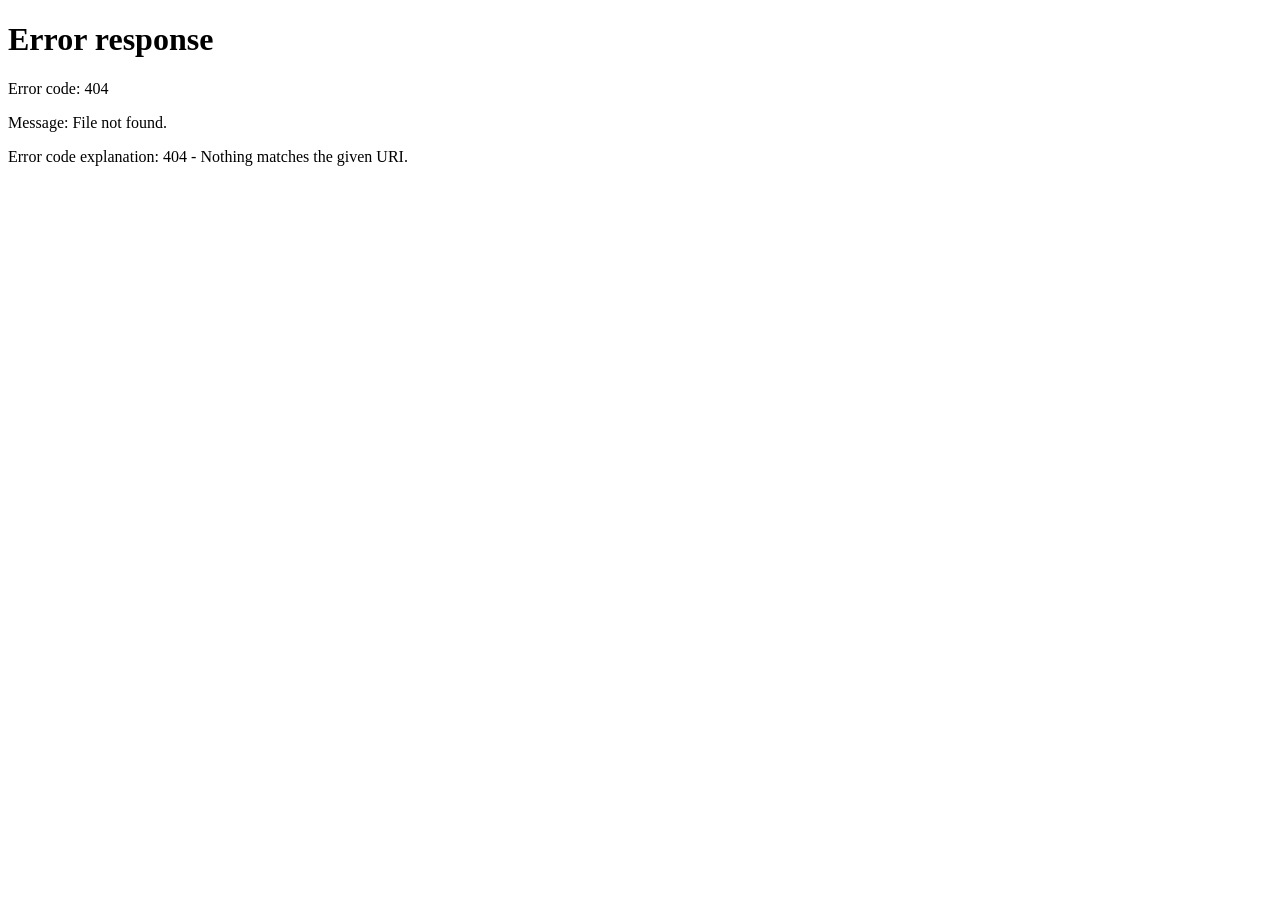
==== commit c4de85d3: "feat: Complete ticket system with auth, chat, admin panel, and modern UI" ====
--- a/src/main/resources/web/admin.html
+++ b/src/main/resources/web/admin.html
@@ -3,979 +3,535 @@
 <head>
 <meta charset="UTF-8"/>
 <meta name="viewport" content="width=device-width,initial-scale=1"/>
-<title>Moon·Tiers — Panel de Staff</title>
+<title>Moon Tiers — Panel de Administración</title>
 <link rel="preconnect" href="https://fonts.googleapis.com"/>
 <link rel="preconnect" href="https://fonts.gstatic.com" crossorigin/>
 <link href="https://fonts.googleapis.com/css2?family=Geist:wght@300;400;500;600;700;800;900&family=Geist+Mono:wght@400;500;700&display=swap" rel="stylesheet"/>
 <link rel="stylesheet" href="styles.css"/>
 <style>
-:root {
-  --clr-admin:  #c084fc;
-  --clr-tester: #60a5fa;
-  --clr-user:   #4ade80;
-  --clr-system: #94a3b8;
-  --status-pending:   #f59e0b;
-  --status-scheduled: #60a5fa;
-  --status-testing:   #c084fc;
-  --status-completed: #4ade80;
-  --status-rejected:  #f87171;
-}
-
-.page-wrap { max-width:1200px;margin:0 auto;padding:90px 20px 60px; }
-
-/* Sidebar layout */
-.admin-layout { display:grid;grid-template-columns:240px 1fr;gap:20px;align-items:start; }
-.sidebar {
-  position:sticky;top:80px;
-  background:var(--clr-card);border:1px solid var(--clr-border);border-radius:16px;padding:16px;
-}
-.sidebar-title { font-size:.73rem;font-weight:800;color:var(--clr-muted);text-transform:uppercase;letter-spacing:.06em;padding:4px 8px 12px; }
-.sidebar-item {
-  display:flex;align-items:center;gap:10px;padding:9px 10px;border-radius:9px;
-  cursor:pointer;font-size:.88rem;font-weight:500;color:var(--clr-muted);
-  transition:.15s;text-decoration:none;
-}
-.sidebar-item:hover { background:var(--clr-bg);color:var(--clr-text); }
-.sidebar-item.active { background:rgba(139,92,246,.1);color:var(--clr-accent); }
-.sidebar-item .badge {
-  margin-left:auto;background:var(--clr-accent);color:#fff;
-  border-radius:99px;font-size:.7rem;font-weight:700;padding:1px 7px;
-}
-.sidebar-sep { height:1px;background:var(--clr-border);margin:8px 0; }
-
-/* Cards */
-.content-panel { display:none; }
-.content-panel.active { display:block; }
-.panel-header { display:flex;align-items:center;justify-content:space-between;flex-wrap:wrap;gap:12px;margin-bottom:20px; }
-.panel-title  { font-size:1.4rem;font-weight:800;margin:0; }
-.panel-sub    { font-size:.85rem;color:var(--clr-muted);margin-top:4px; }
-
-/* Ticket table */
-.ticket-table { width:100%;border-collapse:separate;border-spacing:0;font-size:.88rem; }
-.ticket-table th {
-  padding:10px 14px;text-align:left;font-size:.73rem;font-weight:700;
-  color:var(--clr-muted);text-transform:uppercase;letter-spacing:.05em;
-  background:var(--clr-bg);border-bottom:1px solid var(--clr-border);
-}
-.ticket-table th:first-child { border-radius:10px 0 0 0; }
-.ticket-table th:last-child  { border-radius:0 10px 0 0; }
-.ticket-table td {
-  padding:12px 14px;border-bottom:1px solid rgba(255,255,255,.05);vertical-align:middle;
-}
-.ticket-table tr:hover td { background:rgba(255,255,255,.02); }
-.ticket-table tr:last-child td { border-bottom:none; }
-.table-wrap { background:var(--clr-card);border:1px solid var(--clr-border);border-radius:16px;overflow:hidden; }
-
-/* Status badges */
+.page-container { min-height: 100vh; padding-top: 80px; }
+
+.page-header {
+  position: fixed; top: 0; left: 0; right: 0; height: 60px;
+  background: rgba(10,10,15,.95); backdrop-filter: blur(20px);
+  border-bottom: 1px solid var(--border);
+  display: flex; align-items: center; justify-content: space-between;
+  padding: 0 2rem; z-index: 100;
+}
+
+.header-left { display: flex; align-items: center; gap: 1rem; }
+
+.header-logo {
+  display: flex; align-items: center; gap: .5rem;
+  font-family: 'Geist Mono', monospace; font-size: 1rem;
+  font-weight: 700; color: var(--text); text-decoration: none;
+}
+.header-logo img { width: 24px; height: 24px; image-rendering: pixelated; }
+.header-logo .dot { color: var(--accent2); }
+
+.header-nav { display: flex; align-items: center; gap: .5rem; }
+
+.header-link {
+  color: var(--muted); font-size: .85rem; font-weight: 500;
+  padding: .5rem .8rem; border-radius: 8px; transition: all .2s ease;
+  text-decoration: none;
+}
+.header-link:hover { color: var(--text); background: rgba(255,255,255,.05); }
+.header-link.active { color: var(--accent2); }
+
+.user-pill {
+  display: flex; align-items: center; gap: .6rem;
+  background: rgba(255,255,255,.05); padding: .4rem .8rem .4rem .4rem;
+  border-radius: 20px; cursor: pointer;
+}
+.user-pill img { width: 28px; height: 28px; border-radius: 50%; image-rendering: pixelated; }
+.user-pill span { font-size: .85rem; font-weight: 500; }
+
+.main-content { max-width: 1400px; margin: 0 auto; padding: 2rem; }
+
+.page-title-row {
+  display: flex; align-items: center; justify-content: space-between;
+  margin-bottom: 2rem; flex-wrap: wrap; gap: 1rem;
+}
+
+.page-title { font-size: 1.8rem; font-weight: 700; }
+.page-title .icon { margin-right: .5rem; }
+
+.role-badge {
+  font-size: .75rem; font-weight: 600; padding: .4rem .8rem;
+  border-radius: 20px; text-transform: uppercase;
+}
+.role-badge.admin { background: rgba(239,68,68,.15); color: #f87171; }
+.role-badge.tester { background: rgba(59,130,246,.15); color: #60a5fa; }
+
+.tabs {
+  display: flex; gap: .3rem; margin-bottom: 1.5rem;
+  background: rgba(255,255,255,.03); padding: 4px; border-radius: 12px;
+  width: fit-content;
+}
+
+.tab {
+  padding: .6rem 1.2rem; font-size: .85rem; font-weight: 500;
+  border-radius: 10px; cursor: pointer; transition: all .2s ease;
+  color: var(--muted); border: none; background: transparent;
+}
+.tab.active { background: var(--accent); color: white; }
+.tab:not(.active):hover { color: var(--text); background: rgba(255,255,255,.05); }
+
+.panel { display: none; }
+.panel.active { display: block; }
+
+.section-card {
+  background: var(--card); border: 1px solid var(--border);
+  border-radius: 16px; overflow: hidden; margin-bottom: 1.5rem;
+}
+
+.section-header {
+  padding: 1rem 1.5rem; border-bottom: 1px solid var(--border);
+  display: flex; align-items: center; justify-content: space-between;
+}
+
+.section-title { font-size: 1rem; font-weight: 600; }
+
+.section-badge {
+  background: var(--accent); color: white;
+  font-size: .7rem; font-weight: 600; padding: .25rem .6rem; border-radius: 20px;
+}
+
+.section-body { padding: 1.5rem; }
+
+/* Tables */
+.data-table { width: 100%; border-collapse: collapse; }
+
+.data-table th {
+  text-align: left; font-size: .75rem; font-weight: 600;
+  color: var(--muted); text-transform: uppercase; padding: .8rem 1rem;
+  border-bottom: 1px solid var(--border);
+}
+
+.data-table td {
+  padding: .8rem 1rem; border-bottom: 1px solid var(--border);
+  font-size: .9rem;
+}
+
+.data-table tr:last-child td { border-bottom: none; }
+.data-table tr:hover td { background: rgba(255,255,255,.02); }
+
+.user-cell {
+  display: flex; align-items: center; gap: .6rem;
+}
+.user-cell img { width: 28px; height: 28px; border-radius: 6px; image-rendering: pixelated; }
+.user-cell span { font-weight: 500; }
+
+.role-select {
+  background: rgba(255,255,255,.05); border: 1px solid var(--border2);
+  border-radius: 6px; padding: .4rem .6rem; font-family: inherit;
+  font-size: .8rem; color: var(--text); cursor: pointer;
+}
+
 .status-badge {
-  padding:3px 10px;border-radius:6px;font-size:.73rem;font-weight:700;text-transform:uppercase;letter-spacing:.04em;
-}
-.status-pending   { background:rgba(245,158,11,.15);color:var(--status-pending); }
-.status-scheduled { background:rgba(96,165,250,.15);color:var(--status-scheduled); }
-.status-testing   { background:rgba(192,132,252,.15);color:var(--status-testing); }
-.status-completed { background:rgba(74,222,128,.15);color:var(--status-completed); }
-.status-rejected  { background:rgba(248,113,113,.15);color:var(--status-rejected); }
-.role-admin  { color:var(--clr-admin);font-weight:700; }
-.role-tester { color:var(--clr-tester);font-weight:700; }
-.role-user   { color:var(--clr-user);font-weight:500; }
-
-/* Buttons */
-.btn         { display:inline-flex;align-items:center;gap:6px;padding:8px 16px;border-radius:9px;border:none;cursor:pointer;font-family:inherit;font-size:.85rem;font-weight:600;transition:.2s; }
-.btn-primary { background:var(--clr-accent);color:#fff; }
-.btn-primary:hover { background:#7c3aed; }
-.btn-secondary { background:var(--clr-bg);border:1px solid var(--clr-border);color:var(--clr-text); }
-.btn-secondary:hover { border-color:var(--clr-accent); }
-.btn-danger  { background:#dc2626;color:#fff; }
-.btn-danger:hover { background:#b91c1c; }
-.btn-success { background:#16a34a;color:#fff; }
-.btn-success:hover { background:#15803d; }
-.btn-sm      { padding:5px 12px;font-size:.78rem; }
-.btn:disabled { opacity:.4;cursor:not-allowed; }
-
-/* Filters */
-.filter-row { display:flex;gap:8px;flex-wrap:wrap;margin-bottom:16px;align-items:center; }
-.filter-select {
-  padding:8px 12px;background:var(--clr-bg);border:1px solid var(--clr-border);
-  border-radius:9px;color:var(--clr-text);font-family:inherit;font-size:.85rem;
-  outline:none;cursor:pointer;
-}
-.filter-select:focus { border-color:var(--clr-accent); }
-
-/* Ticket detail side panel */
-.split-layout { display:grid;grid-template-columns:1fr 380px;gap:16px;align-items:start; }
-.detail-main  { min-width:0; }
-.detail-side  { position:sticky;top:80px; }
-
-/* Form elements */
-.field       { margin-bottom:16px; }
-.field label { display:block;font-size:.78rem;font-weight:700;color:var(--clr-muted);margin-bottom:5px;text-transform:uppercase;letter-spacing:.04em; }
-.field input, .field select, .field textarea {
-  width:100%;padding:9px 12px;background:var(--clr-bg);border:1px solid var(--clr-border);
-  border-radius:9px;color:var(--clr-text);font-family:inherit;font-size:.88rem;outline:none;transition:.2s;box-sizing:border-box;
-}
-.field input:focus,.field select:focus,.field textarea:focus { border-color:var(--clr-accent); }
-.field textarea { resize:vertical;min-height:72px; }
-
-/* Chat */
-.chat-section { background:var(--clr-card);border:1px solid var(--clr-border);border-radius:16px; }
-.chat-header  { padding:14px 18px;border-bottom:1px solid var(--clr-border);font-weight:700;font-size:.9rem; }
-.chat-messages { padding:14px 18px;display:flex;flex-direction:column;gap:10px;max-height:450px;overflow-y:auto; }
-.chat-msg { display:flex;flex-direction:column;gap:3px; }
-.chat-msg-header { display:flex;align-items:center;gap:8px; }
-.chat-author { font-size:.8rem;font-weight:700; }
-.chat-author.admin  { color:var(--clr-admin); }
-.chat-author.tester { color:var(--clr-tester); }
-.chat-author.user   { color:var(--clr-user); }
-.chat-author.system { color:var(--clr-system); }
-.chat-time   { font-size:.7rem;color:var(--clr-muted); }
-.chat-bubble {
-  padding:9px 13px;border-radius:9px;font-size:.86rem;line-height:1.5;
-  background:var(--clr-bg);border:1px solid var(--clr-border);max-width:90%;white-space:pre-wrap;
-}
-.chat-bubble.system { background:rgba(148,163,184,.05);border-color:rgba(148,163,184,.1);font-style:italic; }
-.chat-bubble.own    { background:rgba(139,92,246,.1);border-color:rgba(139,92,246,.3); }
-.chat-input-row { padding:12px 18px;border-top:1px solid var(--clr-border);display:flex;gap:8px;align-items:flex-end; }
-.chat-input-row textarea { flex:1;resize:none;min-height:40px; }
-
-/* Info blocks */
-.info-block  { background:var(--clr-bg);border-radius:10px;padding:11px 14px; }
-.info-label  { font-size:.7rem;font-weight:700;color:var(--clr-muted);text-transform:uppercase;letter-spacing:.05em;margin-bottom:3px; }
-.info-value  { font-size:.9rem;font-weight:600; }
-.detail-info { display:grid;grid-template-columns:1fr 1fr;gap:10px;margin-bottom:16px; }
-
-/* Stats bar */
-.stats-cards { display:grid;grid-template-columns:repeat(auto-fit,minmax(140px,1fr));gap:12px;margin-bottom:24px; }
-.stat-card   {
-  background:var(--clr-card);border:1px solid var(--clr-border);border-radius:14px;
-  padding:16px;text-align:center;
-}
-.stat-card-val { font-size:2rem;font-weight:800; }
-.stat-card-lbl { font-size:.75rem;color:var(--clr-muted);font-weight:600;text-transform:uppercase;letter-spacing:.05em; }
-
-/* Schedule editor */
-.slots-table { width:100%; }
-.slots-table td { padding:6px 8px;vertical-align:middle; }
-.slot-row { display:flex;align-items:center;gap:8px;padding:8px;background:var(--clr-bg);border-radius:9px;margin-bottom:6px; }
-.slot-toggle { width:36px;height:20px;border-radius:99px;border:none;cursor:pointer;position:relative;transition:.2s; }
-.slot-toggle.on  { background:#16a34a; }
-.slot-toggle.off { background:#475569; }
-.slot-toggle::after { content:'';position:absolute;width:14px;height:14px;border-radius:50%;background:#fff;top:3px;transition:.2s; }
-.slot-toggle.on::after  { left:calc(100% - 17px); }
-.slot-toggle.off::after { left:3px; }
-
-/* Users table */
-.user-avatar { width:28px;height:28px;border-radius:4px;image-rendering:pixelated;vertical-align:middle;margin-right:8px; }
-
-/* Tier selector */
-.tier-select-grid { display:flex;gap:8px;flex-wrap:wrap; }
-.tier-opt {
-  padding:6px 16px;border-radius:8px;border:1.5px solid var(--clr-border);
-  cursor:pointer;font-weight:700;font-size:.9rem;transition:.2s;background:var(--clr-bg);
-}
-.tier-opt:hover { border-color:var(--clr-accent); }
-.tier-opt.selected { border-color:var(--clr-accent);background:rgba(139,92,246,.1); }
-.tier-HT3 { color:#f97316; } .tier-LT2 { color:#ef4444; } .tier-HT2 { color:#dc2626; }
-.tier-LT1 { color:#ec4899; } .tier-HT1 { color:#f43f5e; }
-
-/* Toast */
-.toast { position:fixed;bottom:24px;right:24px;z-index:9999;padding:12px 18px;border-radius:11px;font-weight:600;font-size:.85rem;display:flex;align-items:center;gap:8px;max-width:340px;animation:slideIn .3s ease; }
-.toast-error   { background:#dc2626;color:#fff; }
-.toast-success { background:#16a34a;color:#fff; }
-.toast-info    { background:var(--clr-accent);color:#fff; }
-@keyframes slideIn { from{transform:translateY(16px);opacity:0}to{transform:translateY(0);opacity:1} }
-
-.spinner { width:16px;height:16px;border:2px solid rgba(255,255,255,.3);border-top-color:#fff;border-radius:50%;animation:spin .7s linear infinite;display:inline-block; }
-@keyframes spin { to{transform:rotate(360deg)} }
-
-/* Nav */
-.nav-user-btn {
-  display:flex;align-items:center;gap:8px;padding:6px 14px;
-  background:var(--clr-bg);border:1px solid var(--clr-border);border-radius:10px;
-  cursor:pointer;font-family:inherit;font-size:.88rem;font-weight:600;color:var(--clr-text);transition:.2s;
-}
-.nav-user-btn:hover { border-color:var(--clr-accent); }
-.nav-user-btn img { width:26px;height:26px;border-radius:4px;image-rendering:pixelated; }
-.nav-dropdown { position:relative; }
-.nav-dropdown-menu {
-  position:absolute;right:0;top:calc(100% + 8px);background:var(--clr-card);
-  border:1px solid var(--clr-border);border-radius:14px;padding:8px;min-width:200px;
-  z-index:999;box-shadow:0 16px 48px rgba(0,0,0,.5);display:none;
-}
-.nav-dropdown-menu.open { display:block; }
-.dropdown-item {
-  display:flex;align-items:center;gap:10px;padding:9px 12px;border-radius:9px;
-  cursor:pointer;font-size:.88rem;font-weight:500;color:var(--clr-text);transition:.15s;text-decoration:none;
-}
-.dropdown-item:hover { background:var(--clr-bg);color:var(--clr-accent); }
-.dropdown-item.danger:hover { color:#f87171; }
-.dropdown-header { padding:8px 12px 4px;font-size:.73rem;font-weight:700;color:var(--clr-muted);letter-spacing:.06em;text-transform:uppercase; }
-.dropdown-sep { height:1px;background:var(--clr-border);margin:6px 0; }
-
-/* Empty */
-.empty-state { text-align:center;padding:40px 20px;color:var(--clr-muted); }
-.empty-state .icon { font-size:2.5rem;margin-bottom:10px; }
-
-@media(max-width:900px) {
-  .admin-layout { grid-template-columns:1fr; }
-  .sidebar { position:static; }
-  .split-layout { grid-template-columns:1fr; }
-}
-@media(max-width:600px) { .page-wrap { padding:80px 12px 40px; } }
+  font-size: .7rem; font-weight: 600; padding: .2rem .5rem;
+  border-radius: 6px; text-transform: uppercase;
+}
+.status-badge.pending { background: rgba(234,179,8,.15); color: #fbbf24; }
+.status-badge.scheduled { background: rgba(59,130,246,.15); color: #60a5fa; }
+.status-badge.in_progress { background: rgba(168,85,247,.15); color: #c084fc; }
+.status-badge.completed { background: rgba(34,197,94,.15); color: #4ade80; }
+
+.action-btn-sm {
+  background: var(--accent); border: none; border-radius: 6px;
+  padding: .4rem .8rem; font-family: inherit; font-size: .8rem;
+  font-weight: 500; color: white; cursor: pointer; transition: all .15s ease;
+}
+.action-btn-sm:hover { background: var(--accent2); }
+
+/* Set Tier Form */
+.set-tier-form {
+  display: flex; gap: 1rem; flex-wrap: wrap; align-items: flex-end;
+}
+
+.form-group { display: flex; flex-direction: column; gap: .4rem; }
+.form-group label { font-size: .75rem; color: var(--muted); }
+
+.form-input, .form-select {
+  background: rgba(255,255,255,.05); border: 1px solid var(--border2);
+  border-radius: 8px; padding: .6rem .8rem; font-family: inherit;
+  font-size: .9rem; color: var(--text); outline: none;
+}
+.form-input:focus, .form-select:focus { border-color: var(--accent); }
+
+.submit-btn {
+  background: linear-gradient(135deg, var(--accent) 0%, var(--accent2) 100%);
+  border: none; border-radius: 8px; padding: .6rem 1.5rem;
+  font-family: inherit; font-size: .9rem; font-weight: 600;
+  color: white; cursor: pointer; transition: all .2s ease;
+}
+.submit-btn:hover { transform: translateY(-1px); }
+
+.alert {
+  padding: .8rem 1rem; border-radius: 8px; font-size: .85rem;
+  margin-bottom: 1rem; display: none;
+}
+.alert.show { display: block; }
+.alert.success { background: rgba(34,197,94,.1); color: #4ade80; border: 1px solid rgba(34,197,94,.3); }
+.alert.error { background: rgba(239,68,68,.1); color: #f87171; border: 1px solid rgba(239,68,68,.3); }
+
+/* Stats Cards */
+.stats-grid {
+  display: grid; grid-template-columns: repeat(auto-fit, minmax(200px, 1fr));
+  gap: 1rem; margin-bottom: 1.5rem;
+}
+
+.stat-card {
+  background: var(--card); border: 1px solid var(--border);
+  border-radius: 12px; padding: 1.2rem;
+}
+
+.stat-value { font-size: 2rem; font-weight: 700; color: var(--text); }
+.stat-label { font-size: .8rem; color: var(--muted); margin-top: .3rem; }
+
+.empty-state {
+  text-align: center; padding: 3rem; color: var(--muted);
+}
+
+.admin-only { display: none; }
+body.role-admin .admin-only { display: block; }
+body.role-admin .admin-only-flex { display: flex; }
+
+@media (max-width: 768px) {
+  .data-table { display: block; overflow-x: auto; }
+  .set-tier-form { flex-direction: column; }
+  .form-group { width: 100%; }
+}
 </style>
 </head>
 <body>
 
-<header>
-  <nav>
-    <div class="nav-logo-wrap">
-      <a class="nav-logo" href="/">
-        <img class="nav-logo-img" src="https://raw.githubusercontent.com/InventivetalentDev/minecraft-assets/1.21.4/assets/minecraft/textures/item/nether_star.png" alt="" onerror="this.style.display='none'"/>
-        Moon<span class="nav-dot">·</span>Tiers
-      </a>
+<header class="page-header">
+  <div class="header-left">
+    <a href="/" class="header-logo">
+      <img src="https://raw.githubusercontent.com/InventivetalentDev/minecraft-assets/1.21.4/assets/minecraft/textures/item/nether_star.png" alt=""/>
+      Moon<span class="dot">·</span>Tiers
+    </a>
+    <nav class="header-nav">
+      <a href="/" class="header-link">Clasificación</a>
+      <a href="/tickets.html" class="header-link">Tickets</a>
+      <a href="/admin.html" class="header-link active">Panel</a>
+    </nav>
+  </div>
+  <div class="user-pill" onclick="window.location.href='/tickets.html'">
+    <img id="userAvatar" src="" alt=""/>
+    <span id="userName">...</span>
+  </div>
+</header>
+
+<div class="page-container">
+  <div class="main-content">
+    <div class="page-title-row">
+      <h1 class="page-title"><span class="icon">⚙️</span>Panel de Control</h1>
+      <span class="role-badge" id="roleBadge">cargando</span>
     </div>
-    <ul class="nav-links">
-      <li><a class="nav-a" href="/">Clasificación</a></li>
-      <li><a class="nav-a" href="/tickets.html">Tickets</a></li>
-      <li><a class="nav-a active" href="/admin.html">Staff</a></li>
-    </ul>
-    <div class="nav-search-wrap" style="gap:12px">
-      <div class="nav-dropdown" id="navDropdown">
-        <button class="nav-user-btn" id="navUserBtn" onclick="toggleDropdown()">
-          <span id="navUserText">Cargando…</span>
-        </button>
-        <div class="nav-dropdown-menu" id="navDropdownMenu">
-          <div class="dropdown-header" id="dropdownUsername">Staff</div>
-          <div class="dropdown-sep"></div>
-          <a class="dropdown-item" href="/tickets.html">🎟 Tickets</a>
-          <a class="dropdown-item" href="/admin.html">⚙️ Panel Staff</a>
-          <div class="dropdown-sep"></div>
-          <div class="dropdown-item danger" onclick="doLogout()">🚪 Cerrar sesión</div>
+
+    <div class="alert" id="alertBox"></div>
+
+    <div class="tabs">
+      <button class="tab active" data-panel="tickets">📋 Tickets</button>
+      <button class="tab admin-only" data-panel="users">👥 Usuarios</button>
+      <button class="tab admin-only" data-panel="tiers">🏆 Gestionar Tiers</button>
+    </div>
+
+    <!-- Tickets Panel -->
+    <div class="panel active" id="panel-tickets">
+      <div class="stats-grid">
+        <div class="stat-card">
+          <div class="stat-value" id="statPending">0</div>
+          <div class="stat-label">Pendientes</div>
+        </div>
+        <div class="stat-card">
+          <div class="stat-value" id="statScheduled">0</div>
+          <div class="stat-label">Programados</div>
+        </div>
+        <div class="stat-card">
+          <div class="stat-value" id="statCompleted">0</div>
+          <div class="stat-label">Completados</div>
+        </div>
+      </div>
+
+      <div class="section-card">
+        <div class="section-header">
+          <span class="section-title">Todos los Tickets</span>
+          <span class="section-badge" id="ticketCount">0</span>
+        </div>
+        <div class="section-body" style="padding:0;overflow-x:auto">
+          <table class="data-table">
+            <thead>
+              <tr>
+                <th>ID</th>
+                <th>Usuario</th>
+                <th>Kit</th>
+                <th>Tier</th>
+                <th>Estado</th>
+                <th>Tester</th>
+                <th>Fecha</th>
+                <th>Acción</th>
+              </tr>
+            </thead>
+            <tbody id="ticketsTable"></tbody>
+          </table>
         </div>
       </div>
     </div>
-  </nav>
-</header>
-
-<!-- Access denied overlay -->
-<div class="auth-overlay" id="accessDenied" style="display:none">
-  <div style="background:var(--clr-card);border:1px solid var(--clr-border);border-radius:20px;padding:40px;text-align:center;max-width:400px">
-    <div style="font-size:3rem;margin-bottom:16px">🚫</div>
-    <h2 style="margin:0 0 8px">Acceso denegado</h2>
-    <p style="color:var(--clr-muted);margin:0 0 20px">Esta página es solo para staff (Admin/Tester).</p>
-    <a href="/" class="btn btn-primary">Volver al inicio</a>
+
+    <!-- Users Panel (Admin Only) -->
+    <div class="panel" id="panel-users">
+      <div class="section-card">
+        <div class="section-header">
+          <span class="section-title">Usuarios Registrados</span>
+          <span class="section-badge" id="userCount">0</span>
+        </div>
+        <div class="section-body" style="padding:0;overflow-x:auto">
+          <table class="data-table">
+            <thead>
+              <tr>
+                <th>Usuario</th>
+                <th>Rol</th>
+                <th>Verificado</th>
+                <th>Registrado</th>
+                <th>Cambiar Rol</th>
+              </tr>
+            </thead>
+            <tbody id="usersTable"></tbody>
+          </table>
+        </div>
+      </div>
+    </div>
+
+    <!-- Set Tier Panel (Admin Only) -->
+    <div class="panel" id="panel-tiers">
+      <div class="section-card">
+        <div class="section-header">
+          <span class="section-title">Establecer Tier Manualmente</span>
+        </div>
+        <div class="section-body">
+          <p style="color:var(--muted);font-size:.85rem;margin-bottom:1.5rem">
+            Usa esta función para establecer directamente el tier de un jugador sin necesidad de test.
+          </p>
+          <form class="set-tier-form" id="setTierForm">
+            <div class="form-group">
+              <label>Nombre de usuario</label>
+              <input type="text" class="form-input" id="tierUsername" placeholder="Nombre exacto" required/>
+            </div>
+            <div class="form-group">
+              <label>Kit</label>
+              <select class="form-select" id="tierKit" required>
+                <option value="">Seleccionar...</option>
+              </select>
+            </div>
+            <div class="form-group">
+              <label>Tier</label>
+              <select class="form-select" id="tierLevel" required>
+                <option value="HT1">HT1 - High Tier 1</option>
+                <option value="HT2">HT2 - High Tier 2</option>
+                <option value="HT3">HT3 - High Tier 3</option>
+                <option value="LT5">LT5 - Low Tier 5</option>
+                <option value="LT4">LT4 - Low Tier 4</option>
+                <option value="LT3">LT3 - Low Tier 3</option>
+                <option value="LT2">LT2 - Low Tier 2</option>
+                <option value="LT1">LT1 - Low Tier 1</option>
+              </select>
+            </div>
+            <button type="submit" class="submit-btn">Establecer Tier</button>
+          </form>
+        </div>
+      </div>
+    </div>
   </div>
 </div>
 
-<div class="page-wrap" id="mainContent" style="display:none">
-  <div class="admin-layout">
-
-    <!-- Sidebar -->
-    <aside class="sidebar">
-      <div class="sidebar-title">Panel de Staff</div>
-      <div class="sidebar-item active" onclick="showPanel('tickets',this)">
-        🎟 Tickets <span class="badge" id="pendingCount">0</span>
-      </div>
-      <div class="sidebar-item" onclick="showPanel('chat',this)">
-        💬 Ticket activo
-      </div>
-      <div class="sidebar-sep"></div>
-      <div class="sidebar-item" onclick="showPanel('schedule',this)">
-        📅 Mi horario
-      </div>
-      <div class="sidebar-item admin-only" onclick="showPanel('users',this)" style="display:none">
-        👥 Usuarios
-      </div>
-      <div class="sidebar-sep"></div>
-      <div class="sidebar-item" onclick="showPanel('stats',this)">
-        📊 Estadísticas
-      </div>
-    </aside>
-
-    <!-- Main content -->
-    <main>
-
-      <!-- ── PANEL: Tickets ── -->
-      <div class="content-panel active" id="panel-tickets">
-        <div class="panel-header">
-          <div>
-            <h2 class="panel-title">Gestión de Tickets</h2>
-            <div class="panel-sub">Revisa y gestiona las solicitudes de los jugadores.</div>
-          </div>
-        </div>
-
-        <div class="filter-row">
-          <select class="filter-select" id="statusFilter" onchange="applyFilters()">
-            <option value="">Todos los estados</option>
-            <option value="pending">Pendientes</option>
-            <option value="scheduled">Programados</option>
-            <option value="testing">En test</option>
-            <option value="completed">Completados</option>
-            <option value="rejected">Rechazados</option>
-          </select>
-          <select class="filter-select" id="tierFilter" onchange="applyFilters()">
-            <option value="">Todos los tiers</option>
-            <option value="HT3">HT3</option>
-            <option value="LT2">LT2</option>
-            <option value="HT2">HT2</option>
-            <option value="LT1">LT1</option>
-            <option value="HT1">HT1</option>
-          </select>
-          <button class="btn btn-secondary btn-sm" onclick="loadTickets()">🔄 Actualizar</button>
-        </div>
-
-        <div class="table-wrap">
-          <table class="ticket-table" id="ticketsTable">
-            <thead>
-              <tr>
-                <th>ID</th><th>Jugador</th><th>Kit</th><th>Tier</th>
-                <th>Estado</th><th>Tester</th><th>Fecha</th><th>Acciones</th>
-              </tr>
-            </thead>
-            <tbody id="ticketsBody">
-              <tr><td colspan="8" class="empty-state">⏳ Cargando...</td></tr>
-            </tbody>
-          </table>
-        </div>
-      </div>
-
-      <!-- ── PANEL: Chat / Ticket detail ── -->
-      <div class="content-panel" id="panel-chat">
-        <div id="chatPanelContent">
-          <div class="empty-state">
-            <div class="icon">💬</div>
-            <h3>Selecciona un ticket</h3>
-            <p>Haz clic en "Chat" en la tabla de tickets para abrir la conversación.</p>
-          </div>
-        </div>
-      </div>
-
-      <!-- ── PANEL: Schedule ── -->
-      <div class="content-panel" id="panel-schedule">
-        <div class="panel-header">
-          <div>
-            <h2 class="panel-title">Mi Horario</h2>
-            <div class="panel-sub">Configura los slots disponibles para tests. Los jugadores verán estos horarios al programar su test.</div>
-          </div>
-          <button class="btn btn-primary btn-sm" onclick="saveSchedule()">💾 Guardar</button>
-        </div>
-        <div id="scheduleEditor">⏳ Cargando...</div>
-      </div>
-
-      <!-- ── PANEL: Users (admin only) ── -->
-      <div class="content-panel" id="panel-users">
-        <div class="panel-header">
-          <div>
-            <h2 class="panel-title">Gestión de Usuarios</h2>
-            <div class="panel-sub">Administra los roles y permisos de los usuarios registrados.</div>
-          </div>
-        </div>
-        <div class="table-wrap">
-          <table class="ticket-table" id="usersTable">
-            <thead>
-              <tr><th>Jugador</th><th>Rol</th><th>Registrado</th><th>Acciones</th></tr>
-            </thead>
-            <tbody id="usersBody">
-              <tr><td colspan="4" class="empty-state">⏳ Cargando...</td></tr>
-            </tbody>
-          </table>
-        </div>
-      </div>
-
-      <!-- ── PANEL: Stats ── -->
-      <div class="content-panel" id="panel-stats">
-        <div class="panel-header">
-          <h2 class="panel-title">Estadísticas</h2>
-        </div>
-        <div class="stats-cards" id="statsCards">
-          <div class="stat-card"><div class="stat-card-val" id="statTotal">—</div><div class="stat-card-lbl">Total tickets</div></div>
-          <div class="stat-card"><div class="stat-card-val" style="color:var(--status-pending)" id="statPending">—</div><div class="stat-card-lbl">Pendientes</div></div>
-          <div class="stat-card"><div class="stat-card-val" style="color:var(--status-scheduled)" id="statScheduled">—</div><div class="stat-card-lbl">Programados</div></div>
-          <div class="stat-card"><div class="stat-card-val" style="color:var(--status-completed)" id="statCompleted">—</div><div class="stat-card-lbl">Completados</div></div>
-          <div class="stat-card"><div class="stat-card-val" style="color:var(--status-rejected)" id="statRejected">—</div><div class="stat-card-lbl">Rechazados</div></div>
-        </div>
-      </div>
-
-    </main>
-  </div>
-</div>
-
-<!-- Toast -->
-<div id="toastEl" style="display:none" class="toast"></div>
-
 <script>
-const API = '';
-let token = localStorage.getItem('mt_token') || null;
+const API_BASE = '';
 let currentUser = null;
-let allTickets = [];
-let scheduleData = {};
-
-// ── Startup ────────────────────────────────────────────────────────────────
-window.addEventListener('DOMContentLoaded', async () => {
-  if (!token) { showDenied(); return; }
+
+async function checkAuth() {
+  const session = localStorage.getItem('session');
+  if (!session) { window.location.href = '/login.html'; return; }
+
   try {
-    currentUser = await api('GET', '/api/auth/me');
-    if (currentUser.role === 'user') { showDenied(); return; }
-    initUI();
+    const res = await fetch(API_BASE + '/api/auth/me', {
+      headers: { 'Authorization': 'Bearer ' + session }
+    });
+    const data = await res.json();
+    if (data.error || (data.role !== 'admin' && data.role !== 'tester')) {
+      window.location.href = '/tickets.html';
+      return;
+    }
+    currentUser = data;
+    document.body.classList.add('role-' + data.role);
+    document.getElementById('userName').textContent = data.username;
+    document.getElementById('userAvatar').src = `https://mc-heads.net/avatar/${data.username}/28`;
+    
+    const badge = document.getElementById('roleBadge');
+    badge.textContent = data.role;
+    badge.className = 'role-badge ' + data.role;
+    
+    loadKits();
     loadTickets();
-    loadSchedule();
-    if (currentUser.role === 'admin') {
-      document.querySelectorAll('.admin-only').forEach(el => el.style.display = '');
-      loadUsers();
-    }
-  } catch { showDenied(); }
+    if (data.role === 'admin') loadUsers();
+  } catch (err) {
+    window.location.href = '/login.html';
+  }
+}
+
+// Tabs
+document.querySelectorAll('.tab').forEach(tab => {
+  tab.addEventListener('click', () => {
+    document.querySelectorAll('.tab').forEach(t => t.classList.remove('active'));
+    document.querySelectorAll('.panel').forEach(p => p.classList.remove('active'));
+    tab.classList.add('active');
+    document.getElementById('panel-' + tab.dataset.panel).classList.add('active');
+  });
 });
 
-function showDenied() {
-  document.getElementById('accessDenied').style.display = 'flex';
-}
-
-function initUI() {
-  document.getElementById('mainContent').style.display = 'block';
-  // Update nav
-  const btn = document.getElementById('navUserBtn');
-  const uuid = currentUser.uuid || '';
-  btn.innerHTML = (uuid ? `<img src="https://crafatar.com/avatars/${uuid}?size=32&overlay" onerror="this.style.display='none'" alt=""/>` : '') +
-    `<span>${currentUser.username}</span>`;
-  document.getElementById('dropdownUsername').textContent = currentUser.username;
-}
-
-function showPanel(name, el) {
-  document.querySelectorAll('.content-panel').forEach(p => p.classList.remove('active'));
-  document.querySelectorAll('.sidebar-item').forEach(i => i.classList.remove('active'));
-  document.getElementById('panel-' + name).classList.add('active');
-  if (el) el.classList.add('active');
-}
-
-// ── Tickets ───────────────────────────────────────────────────────────────
+async function loadKits() {
+  try {
+    const res = await fetch(API_BASE + '/api/kits');
+    const kits = await res.json();
+    const select = document.getElementById('tierKit');
+    kits.forEach(k => {
+      const opt = document.createElement('option');
+      opt.value = k;
+      opt.textContent = k;
+      select.appendChild(opt);
+    });
+  } catch (err) {}
+}
+
 async function loadTickets() {
   try {
-    allTickets = await api('GET', '/api/tickets');
-    applyFilters();
-    updateStats();
-    const pending = allTickets.filter(t => t.status === 'pending').length;
-    document.getElementById('pendingCount').textContent = pending;
-  } catch(e) {
-    document.getElementById('ticketsBody').innerHTML = '<tr><td colspan="8" class="empty-state">⚠️ Error al cargar</td></tr>';
-  }
-}
-
-function applyFilters() {
-  const statusF = document.getElementById('statusFilter').value;
-  const tierF   = document.getElementById('tierFilter').value;
-  let filtered  = allTickets;
-  if (statusF) filtered = filtered.filter(t => t.status === statusF);
-  if (tierF)   filtered = filtered.filter(t => t.targetTier === tierF);
-  renderTable(filtered);
-}
-
-function renderTable(list) {
-  if (!list.length) {
-    document.getElementById('ticketsBody').innerHTML = '<tr><td colspan="8"><div class="empty-state"><div class="icon">📭</div><h3>No hay tickets</h3></div></td></tr>';
-    return;
-  }
-  document.getElementById('ticketsBody').innerHTML = list.map(t => `
-    <tr>
-      <td><span style="font-family:'Geist Mono',monospace;font-size:.8rem;color:var(--clr-muted)">#${t.id}</span></td>
-      <td>
-        <div style="display:flex;align-items:center;gap:8px">
-          ${t.uuid ? `<img class="user-avatar" src="https://crafatar.com/avatars/${t.uuid}?size=32&overlay" onerror="this.style.display='none'" alt=""/>` : ''}
-          <strong>${t.username}</strong>
-        </div>
-      </td>
-      <td style="text-transform:capitalize">${t.kit}</td>
-      <td><strong class="tier-${t.targetTier}">${t.targetTier}</strong></td>
-      <td><span class="status-badge status-${t.status}">${statusLabel(t.status)}</span></td>
-      <td>${t.assignedTester ? `<span style="color:var(--clr-tester)">${t.assignedTester}</span>` : `<span style="color:var(--clr-muted)">—</span>`}</td>
-      <td style="font-size:.8rem;color:var(--clr-muted)">${fmtDate(t.createdAt)}</td>
-      <td>
-        <div style="display:flex;gap:6px;flex-wrap:wrap">
-          <button class="btn btn-sm btn-secondary" onclick="openChat('${t.id}')">💬 Chat</button>
-          ${!['completed','rejected'].includes(t.status) ? `
-          <button class="btn btn-sm btn-secondary" onclick="quickSchedule('${t.id}')">📅</button>
-          ${currentUser.role === 'admin' ? `
-          <button class="btn btn-sm btn-success" title="Aprobar" onclick="quickResolve('${t.id}','approved')">✅</button>
-          <button class="btn btn-sm btn-danger"  title="Rechazar" onclick="quickResolve('${t.id}','rejected')">❌</button>
-          ` : ''}
-          ` : ''}
-        </div>
-      </td>
-    </tr>
-  `).join('');
-}
-
-function updateStats() {
-  document.getElementById('statTotal').textContent     = allTickets.length;
-  document.getElementById('statPending').textContent   = allTickets.filter(t=>t.status==='pending').length;
-  document.getElementById('statScheduled').textContent = allTickets.filter(t=>t.status==='scheduled').length;
-  document.getElementById('statCompleted').textContent = allTickets.filter(t=>t.status==='completed').length;
-  document.getElementById('statRejected').textContent  = allTickets.filter(t=>t.status==='rejected').length;
-}
-
-// ── Chat / Ticket detail ──────────────────────────────────────────────────
-async function openChat(ticketId) {
-  showPanel('chat', document.querySelector('.sidebar-item:nth-child(3)'));
-  document.getElementById('chatPanelContent').innerHTML = '<div class="empty-state"><div class="icon">⏳</div><h3>Cargando...</h3></div>';
-  try {
-    const t = await api('GET', '/api/tickets/' + ticketId);
-    renderChatPanel(t);
-  } catch(e) {
-    document.getElementById('chatPanelContent').innerHTML = '<div class="empty-state"><div class="icon">⚠️</div><h3>Error</h3></div>';
-  }
-}
-
-function renderChatPanel(t) {
-  const isOpen = !['completed','rejected'].includes(t.status);
-  const slotInfo = t.slot ? `<div class="info-block" style="grid-column:1/-1"><div class="info-label">📅 Horario programado</div><div class="info-value">${t.slot.date} · ${t.slot.time} CET — Tester: ${t.slot.testerName}</div></div>` : '';
-
-  document.getElementById('chatPanelContent').innerHTML = `
-    <div style="display:flex;align-items:center;gap:10px;margin-bottom:16px">
-      <button class="btn btn-secondary btn-sm" onclick="showPanel('tickets'); loadTickets()">← Volver</button>
-      <h2 style="margin:0;font-size:1.1rem">Ticket #${t.id} — ${t.username} · <span class="tier-${t.targetTier}">${t.targetTier}</span></h2>
-      <span class="status-badge status-${t.status}" style="margin-left:auto">${statusLabel(t.status)}</span>
-    </div>
-
-    <div class="split-layout">
-      <div class="detail-main">
-        <div class="chat-section">
-          <div class="chat-header">💬 Conversación</div>
-          <div class="chat-messages" id="chatMsg_${t.id}">
-            ${renderMessages(t.messages)}
+    const res = await fetch(API_BASE + '/api/tickets/list', {
+      headers: { 'Authorization': 'Bearer ' + localStorage.getItem('session') }
+    });
+    const tickets = await res.json();
+    
+    document.getElementById('ticketCount').textContent = tickets.length;
+    document.getElementById('statPending').textContent = tickets.filter(t => t.status === 'pending').length;
+    document.getElementById('statScheduled').textContent = tickets.filter(t => t.status === 'scheduled').length;
+    document.getElementById('statCompleted').textContent = tickets.filter(t => t.status === 'completed').length;
+    
+    const tbody = document.getElementById('ticketsTable');
+    if (tickets.length === 0) {
+      tbody.innerHTML = '<tr><td colspan="8" style="text-align:center;color:var(--muted);padding:2rem">No hay tickets</td></tr>';
+      return;
+    }
+    
+    const statusText = { pending: 'Pendiente', scheduled: 'Agendado', in_progress: 'En Progreso', completed: 'Completado' };
+    tbody.innerHTML = tickets.map(t => `
+      <tr>
+        <td><code style="font-size:.75rem">${t.id}</code></td>
+        <td>
+          <div class="user-cell">
+            <img src="https://mc-heads.net/avatar/${t.username}/28" alt=""/>
+            <span>${t.username}</span>
           </div>
-          ${isOpen ? `
-          <div class="chat-input-row">
-            <textarea id="chatInp_${t.id}" placeholder="Escribe un mensaje..." onkeydown="chatKey(event,'${t.id}')"></textarea>
-            <button class="btn btn-primary btn-sm" onclick="sendMsg('${t.id}')">Enviar</button>
-          </div>` : `<div style="padding:12px 18px;color:var(--clr-muted);font-size:.82rem;border-top:1px solid var(--clr-border)">🔒 Ticket cerrado</div>`}
-        </div>
-      </div>
-
-      <div class="detail-side">
-        <div class="chat-section" style="margin-bottom:14px">
-          <div class="chat-header">ℹ️ Información</div>
-          <div style="padding:14px">
-            <div class="detail-info">
-              <div class="info-block"><div class="info-label">Kit</div><div class="info-value" style="text-transform:capitalize">${t.kit}</div></div>
-              <div class="info-block"><div class="info-label">Tier</div><div class="info-value tier-${t.targetTier}">${t.targetTier}</div></div>
-              <div class="info-block"><div class="info-label">Creado</div><div class="info-value" style="font-size:.8rem">${fmtDate(t.createdAt)}</div></div>
-              <div class="info-block"><div class="info-label">Tester</div><div class="info-value" style="color:var(--clr-tester)">${t.assignedTester || 'Sin asignar'}</div></div>
-              ${slotInfo}
-            </div>
-          </div>
-        </div>
-
-        ${isOpen ? `
-        <div class="chat-section">
-          <div class="chat-header">⚡ Acciones rápidas</div>
-          <div style="padding:14px;display:flex;flex-direction:column;gap:8px">
-            <button class="btn btn-secondary" onclick="showScheduleForTicket('${t.id}')">📅 Asignar horario</button>
-            <button class="btn btn-secondary" onclick="setStatus('${t.id}','testing')">🔬 Marcar como En test</button>
-            ${currentUser.role === 'admin' ? `
-            <hr style="border-color:var(--clr-border);margin:4px 0"/>
-            <button class="btn btn-success" onclick="openApproveModal('${t.id}')">✅ Aprobar y subir tier</button>
-            <button class="btn btn-danger" onclick="openRejectModal('${t.id}')">❌ Rechazar</button>
-            ` : ''}
-            ${currentUser.role === 'admin' ? `
-            <hr style="border-color:var(--clr-border);margin:4px 0"/>
-            <label style="font-size:.75rem;color:var(--clr-muted);font-weight:700">Asignar tester:</label>
-            <div style="display:flex;gap:6px">
-              <input type="text" id="assignTesterInput_${t.id}" placeholder="Nick del tester" style="flex:1;padding:7px 10px;background:var(--clr-bg);border:1px solid var(--clr-border);border-radius:8px;color:var(--clr-text);font-family:inherit;font-size:.82rem;outline:none"/>
-              <button class="btn btn-sm btn-primary" onclick="doAssign('${t.id}')">OK</button>
-            </div>` : ''}
-          </div>
-        </div>` : ''}
-
-        <!-- Schedule sub-panel -->
-        <div id="schedSubPanel_${t.id}" style="display:none;margin-top:14px"></div>
-      </div>
-    </div>
-  `;
-  scrollChat2(t.id);
-}
-
-function renderMessages(msgs) {
-  if (!msgs || !msgs.length) return '<div style="color:var(--clr-muted);font-size:.82rem;text-align:center;padding:16px">Sin mensajes.</div>';
-  return msgs.map(m => {
-    const isOwn = currentUser && m.author === currentUser.username && m.role !== 'system';
-    return `<div class="chat-msg">
-      <div class="chat-msg-header">
-        <span class="chat-author ${m.role}">${m.role === 'system' ? '⚙️ Sistema' : m.author}</span>
-        <span class="chat-time">${fmtTime(m.ts)}</span>
-      </div>
-      <div class="chat-bubble ${m.role==='system'?'system':''} ${isOwn?'own':''}">${escHtml(m.content)}</div>
-    </div>`;
-  }).join('');
-}
-
-async function sendMsg(ticketId) {
-  const inp = document.getElementById('chatInp_' + ticketId);
-  const content = inp.value.trim();
-  if (!content) return;
-  try {
-    await api('POST', '/api/tickets/' + ticketId + '/message', { content });
-    inp.value = '';
-    const t = await api('GET', '/api/tickets/' + ticketId);
-    document.getElementById('chatMsg_' + ticketId).innerHTML = renderMessages(t.messages);
-    scrollChat2(ticketId);
-  } catch(e) { toast(e.message || 'Error.', 'error'); }
-}
-
-function chatKey(e, id) {
-  if (e.key === 'Enter' && !e.shiftKey) { e.preventDefault(); sendMsg(id); }
-}
-
-function scrollChat2(id) {
-  const el = document.getElementById('chatMsg_' + id);
-  if (el) el.scrollTop = el.scrollHeight;
-}
-
-async function doAssign(ticketId) {
-  const tester = document.getElementById('assignTesterInput_' + ticketId)?.value?.trim();
-  if (!tester) return;
-  try {
-    await api('PUT', '/api/tickets/' + ticketId + '/assign', { tester });
-    toast('Tester asignado.', 'success');
-    openChat(ticketId);
-  } catch(e) { toast(e.message || 'Error.', 'error'); }
-}
-
-async function setStatus(ticketId, status) {
-  try {
-    await api('PUT', '/api/tickets/' + ticketId + '/status', { status });
-    toast('Estado actualizado.', 'success');
-    openChat(ticketId);
-    loadTickets();
-  } catch(e) { toast(e.message || 'Error.', 'error'); }
-}
-
-// ── Schedule assignment from ticket ─────────────────────────────────────
-async function showScheduleForTicket(ticketId) {
-  const panel = document.getElementById('schedSubPanel_' + ticketId);
-  if (!panel) return;
-  panel.style.display = 'block';
-  panel.innerHTML = '<div class="chat-section"><div class="chat-header">📅 Seleccionar horario</div><div style="padding:14px">⏳ Cargando...</div></div>';
-  try {
-    const schedules = await api('GET', '/api/schedules');
-    const DAYS = ['','Lun','Mar','Mié','Jue','Vie','Sáb','Dom'];
-    let slotsHtml = '';
-    schedules.forEach(ts => {
-      ts.slots.filter(s => s.available).forEach(s => {
-        slotsHtml += `<div style="background:var(--clr-bg);border:1px solid var(--clr-border);border-radius:9px;padding:10px;cursor:pointer;margin-bottom:6px;transition:.2s" 
-          onclick="pickSlotForTicket(this,'${s.id}','${ticketId}')" class="slot-opt">
-          <strong>${ts.testerName}</strong> · ${DAYS[s.dayOfWeek]} ${s.time}
-        </div>`;
-      });
-    });
-    panel.innerHTML = `<div class="chat-section">
-      <div class="chat-header">📅 Seleccionar horario</div>
-      <div style="padding:14px">
-        <div id="slotsOpts_${ticketId}">${slotsHtml || '<p style="color:var(--clr-muted)">Sin slots disponibles.</p>'}</div>
-        <div style="display:flex;gap:8px;margin-top:10px">
-          <button class="btn btn-primary btn-sm" id="confirmSlot_${ticketId}" onclick="confirmSlotForTicket('${ticketId}')" disabled>Confirmar</button>
-          <button class="btn btn-secondary btn-sm" onclick="document.getElementById('schedSubPanel_${ticketId}').style.display='none'">Cancelar</button>
-        </div>
-      </div>
-    </div>`;
-  } catch { panel.innerHTML = '<p style="color:var(--clr-muted);padding:14px">Error.</p>'; }
-}
-
-let pickedSlots = {};
-function pickSlotForTicket(el, slotId, ticketId) {
-  document.querySelectorAll('#slotsOpts_' + ticketId + ' .slot-opt').forEach(e => e.style.borderColor = 'var(--clr-border)');
-  el.style.borderColor = 'var(--clr-accent)';
-  pickedSlots[ticketId] = slotId;
-  const btn = document.getElementById('confirmSlot_' + ticketId);
-  if (btn) btn.disabled = false;
-}
-
-async function confirmSlotForTicket(ticketId) {
-  const slotId = pickedSlots[ticketId];
-  if (!slotId) return;
-  try {
-    await api('PUT', '/api/tickets/' + ticketId + '/schedule', { slotId });
-    toast('Horario asignado.', 'success');
-    openChat(ticketId);
-    loadTickets();
-  } catch(e) { toast(e.message || 'Error.', 'error'); }
-}
-
-// ── Quick schedule / resolve from table ──────────────────────────────────
-async function quickSchedule(ticketId) {
-  openChat(ticketId);
-  setTimeout(() => showScheduleForTicket(ticketId), 300);
-}
-
-function quickResolve(ticketId, res) {
-  openChat(ticketId);
-  setTimeout(() => {
-    if (res === 'approved') openApproveModal(ticketId);
-    else openRejectModal(ticketId);
-  }, 300);
-}
-
-// ── Approve / Reject modals ───────────────────────────────────────────────
-const TIER_PTS = {HT3:2000,LT2:3000,HT2:4500,LT1:6500,HT1:9000};
-
-function openApproveModal(ticketId) {
-  const existing = document.getElementById('approveModal');
-  if (existing) existing.remove();
-  const modal = document.createElement('div');
-  modal.id = 'approveModal';
-  modal.style.cssText = 'position:fixed;inset:0;background:rgba(0,0,0,.75);backdrop-filter:blur(10px);z-index:1000;display:flex;align-items:center;justify-content:center';
-  modal.innerHTML = `
-    <div style="background:var(--clr-card);border:1px solid var(--clr-border);border-radius:20px;padding:32px;max-width:440px;width:100%">
-      <h2 style="margin:0 0 16px">✅ Aprobar ticket #${ticketId}</h2>
-      <div class="field"><label>Tier otorgado</label>
-        <div class="tier-select-grid" id="approveTierGrid">
-          ${['HT3','LT2','HT2','LT1','HT1'].map(t=>`<div class="tier-opt tier-${t}" onclick="selectApproveTier(this,'${t}')">${t}</div>`).join('')}
-        </div>
-      </div>
-      <div class="field" style="margin-top:12px"><label>Puntos asignados</label>
-        <input type="number" id="approvePoints" value="2000" min="0"/>
-      </div>
-      <div style="display:flex;gap:8px;margin-top:20px">
-        <button class="btn btn-secondary" onclick="document.getElementById('approveModal').remove()">Cancelar</button>
-        <button class="btn btn-success" id="doApproveBtn" onclick="doApprove('${ticketId}')" disabled>Confirmar aprobación</button>
-      </div>
-    </div>`;
-  document.body.appendChild(modal);
-}
-
-let selectedApproveTier = null;
-function selectApproveTier(el, tier) {
-  document.querySelectorAll('#approveTierGrid .tier-opt').forEach(e => e.classList.remove('selected'));
-  el.classList.add('selected');
-  selectedApproveTier = tier;
-  document.getElementById('approvePoints').value = TIER_PTS[tier] || 2000;
-  document.getElementById('doApproveBtn').disabled = false;
-}
-
-async function doApprove(ticketId) {
-  if (!selectedApproveTier) return;
-  try {
-    await api('PUT', '/api/tickets/' + ticketId + '/resolve', {
-      resolution: 'approved',
-      newTier: selectedApproveTier,
-      newPoints: parseInt(document.getElementById('approvePoints').value)
-    });
-    document.getElementById('approveModal')?.remove();
-    toast('✅ Ticket aprobado. Tier actualizado.', 'success');
-    openChat(ticketId);
-    loadTickets();
-  } catch(e) { toast(e.message || 'Error.', 'error'); }
-}
-
-function openRejectModal(ticketId) {
-  const existing = document.getElementById('rejectModal');
-  if (existing) existing.remove();
-  const modal = document.createElement('div');
-  modal.id = 'rejectModal';
-  modal.style.cssText = 'position:fixed;inset:0;background:rgba(0,0,0,.75);backdrop-filter:blur(10px);z-index:1000;display:flex;align-items:center;justify-content:center';
-  modal.innerHTML = `
-    <div style="background:var(--clr-card);border:1px solid var(--clr-border);border-radius:20px;padding:32px;max-width:440px;width:100%">
-      <h2 style="margin:0 0 16px">❌ Rechazar ticket #${ticketId}</h2>
-      <div class="field"><label>Razón (opcional)</label>
-        <textarea id="rejectReason" placeholder="Ej: Nivel insuficiente para HT3. Practicar más el combo..." style="min-height:100px"></textarea>
-      </div>
-      <div style="display:flex;gap:8px;margin-top:16px">
-        <button class="btn btn-secondary" onclick="document.getElementById('rejectModal').remove()">Cancelar</button>
-        <button class="btn btn-danger" onclick="doReject('${ticketId}')">Confirmar rechazo</button>
-      </div>
-    </div>`;
-  document.body.appendChild(modal);
-}
-
-async function doReject(ticketId) {
-  const reason = document.getElementById('rejectReason')?.value || '';
-  try {
-    await api('PUT', '/api/tickets/' + ticketId + '/resolve', { resolution: 'rejected', reason });
-    document.getElementById('rejectModal')?.remove();
-    toast('Ticket rechazado.', 'info');
-    openChat(ticketId);
-    loadTickets();
-  } catch(e) { toast(e.message || 'Error.', 'error'); }
-}
-
-// ── Schedule editor ────────────────────────────────────────────────────────
-async function loadSchedule() {
-  try {
-    const schedules = await api('GET', '/api/schedules');
-    const mySchedule = schedules.find(s => s.testerName === currentUser.username);
-    scheduleData = mySchedule || { testerName: currentUser.username, slots: [] };
-    renderScheduleEditor();
-  } catch { document.getElementById('scheduleEditor').textContent = 'Error al cargar horario.'; }
-}
-
-function renderScheduleEditor() {
-  const DAYS = ['','Lunes','Martes','Miércoles','Jueves','Viernes','Sábado','Domingo'];
-  const grouped = {};
-  scheduleData.slots.forEach(s => {
-    if (!grouped[s.dayOfWeek]) grouped[s.dayOfWeek] = [];
-    grouped[s.dayOfWeek].push(s);
-  });
-
-  let html = '<div style="display:flex;flex-direction:column;gap:16px">';
-  for (let day = 1; day <= 7; day++) {
-    const slots = grouped[day] || [];
-    html += `<div>
-      <div style="font-weight:700;margin-bottom:8px;color:var(--clr-muted);font-size:.82rem;text-transform:uppercase;letter-spacing:.05em">${DAYS[day]}</div>
-      <div id="daySlots_${day}">`;
-    slots.forEach((s, i) => {
-      html += slotRowHtml(day, i, s.time, s.available);
-    });
-    html += `</div>
-      <button class="btn btn-secondary btn-sm" style="margin-top:8px" onclick="addSlot(${day})">+ Añadir slot</button>
-    </div>`;
-  }
-  html += '</div>';
-  document.getElementById('scheduleEditor').innerHTML = html;
-}
-
-function slotRowHtml(day, idx, time, available) {
-  return `<div class="slot-row" id="slot_${day}_${idx}">
-    <input type="time" value="${time}" onchange="updateSlot(${day},${idx},'time',this.value)"
-      style="background:var(--clr-bg);border:1px solid var(--clr-border);border-radius:8px;padding:6px 10px;color:var(--clr-text);font-family:inherit"/>
-    <button class="slot-toggle ${available?'on':'off'}" onclick="toggleSlot(${day},${idx},this)" title="${available?'Disponible':'No disponible'}"></button>
-    <span style="font-size:.8rem;color:var(--clr-muted);flex:1">${available?'Disponible':'No disponible'}</span>
-    <button class="btn btn-sm btn-danger" onclick="removeSlot(${day},${idx})">✕</button>
-  </div>`;
-}
-
-function addSlot(day) {
-  const container = document.getElementById('daySlots_' + day);
-  const daySlots  = scheduleData.slots.filter(s => s.dayOfWeek === day);
-  const idx = daySlots.length;
-  const newSlot = { id: currentUser.username + '-' + day + '-' + (idx+1), dayOfWeek: day, time: '20:00', available: true };
-  scheduleData.slots.push(newSlot);
-  const div = document.createElement('div');
-  div.innerHTML = slotRowHtml(day, idx, '20:00', true);
-  container.appendChild(div.firstElementChild);
-}
-
-function removeSlot(day, idx) {
-  const daySlots = scheduleData.slots.filter(s => s.dayOfWeek === day);
-  const slot = daySlots[idx];
-  if (slot) {
-    const globalIdx = scheduleData.slots.indexOf(slot);
-    if (globalIdx >= 0) scheduleData.slots.splice(globalIdx, 1);
-  }
-  renderScheduleEditor();
-}
-
-function updateSlot(day, idx, field, value) {
-  const daySlots = scheduleData.slots.filter(s => s.dayOfWeek === day);
-  if (daySlots[idx]) daySlots[idx][field] = value;
-}
-
-function toggleSlot(day, idx, btn) {
-  const daySlots = scheduleData.slots.filter(s => s.dayOfWeek === day);
-  if (daySlots[idx]) {
-    daySlots[idx].available = !daySlots[idx].available;
-    btn.classList.toggle('on', daySlots[idx].available);
-    btn.classList.toggle('off', !daySlots[idx].available);
-    btn.nextElementSibling.textContent = daySlots[idx].available ? 'Disponible' : 'No disponible';
-  }
-}
-
-async function saveSchedule() {
-  try {
-    // Rebuild IDs
-    scheduleData.slots.forEach((s, i) => {
-      s.id = `${currentUser.username}-${s.dayOfWeek}-${s.time.replace(':','')}`;
-    });
-    await api('PUT', '/api/schedules', { testerName: currentUser.username, slots: scheduleData.slots });
-    toast('Horario guardado correctamente.', 'success');
-  } catch(e) { toast(e.message || 'Error al guardar.', 'error'); }
-}
-
-// ── Users ─────────────────────────────────────────────────────────────────
+        </td>
+        <td>${t.kit}</td>
+        <td style="color:var(--accent2)">${t.targetTier}</td>
+        <td><span class="status-badge ${t.status}">${statusText[t.status] || t.status}</span></td>
+        <td>${t.assignedTester || '-'}</td>
+        <td style="font-size:.8rem;color:var(--muted)">${new Date(t.createdAt).toLocaleDateString('es-ES')}</td>
+        <td><button class="action-btn-sm" onclick="window.location.href='/ticket.html?id=${t.id}'">Ver</button></td>
+      </tr>
+    `).join('');
+  } catch (err) {}
+}
+
 async function loadUsers() {
   try {
-    const users = await api('GET', '/api/admin/users');
-    renderUsers(users);
-  } catch { document.getElementById('usersBody').innerHTML = '<tr><td colspan="4">Error</td></tr>'; }
-}
-
-function renderUsers(users) {
-  document.getElementById('usersBody').innerHTML = users.map(u => `
-    <tr>
-      <td>
-        <div style="display:flex;align-items:center;gap:8px">
-          ${u.uuid ? `<img class="user-avatar" src="https://crafatar.com/avatars/${u.uuid}?size=32&overlay" onerror="this.style.display='none'" alt=""/>` : ''}
-          <strong>${u.username}</strong>
-        </div>
-      </td>
-      <td><span class="role-${u.role}">${roleLabel(u.role)}</span></td>
-      <td style="font-size:.8rem;color:var(--clr-muted)">${fmtDate(u.createdAt)}</td>
-      <td>
-        <select class="filter-select" style="padding:5px 10px" onchange="setRole('${u.username}',this.value)">
-          <option value="user"   ${u.role==='user'  ?'selected':''}>Usuario</option>
-          <option value="tester" ${u.role==='tester'?'selected':''}>Tester</option>
-          <option value="admin"  ${u.role==='admin' ?'selected':''}>Admin</option>
-        </select>
-      </td>
-    </tr>
-  `).join('');
-}
-
-async function setRole(username, role) {
+    const res = await fetch(API_BASE + '/api/admin/users', {
+      headers: { 'Authorization': 'Bearer ' + localStorage.getItem('session') }
+    });
+    const users = await res.json();
+    
+    document.getElementById('userCount').textContent = users.length;
+    
+    const tbody = document.getElementById('usersTable');
+    tbody.innerHTML = users.map(u => `
+      <tr>
+        <td>
+          <div class="user-cell">
+            <img src="https://mc-heads.net/avatar/${u.username}/28" alt=""/>
+            <span>${u.username}</span>
+          </div>
+        </td>
+        <td><span class="role-badge ${u.role}">${u.role}</span></td>
+        <td>${u.verified ? '✓ Sí' : '✗ No'}</td>
+        <td style="font-size:.8rem;color:var(--muted)">${new Date(u.createdAt).toLocaleDateString('es-ES')}</td>
+        <td>
+          <select class="role-select" onchange="changeRole('${u.username}', this.value)">
+            <option value="user" ${u.role === 'user' ? 'selected' : ''}>Usuario</option>
+            <option value="tester" ${u.role === 'tester' ? 'selected' : ''}>Tester</option>
+            <option value="admin" ${u.role === 'admin' ? 'selected' : ''}>Admin</option>
+          </select>
+        </td>
+      </tr>
+    `).join('');
+  } catch (err) {}
+}
+
+async function changeRole(username, role) {
   try {
-    await api('PUT', '/api/admin/users/' + username + '/role', { role });
-    toast('Rol de ' + username + ' actualizado a ' + role + '.', 'success');
-  } catch(e) { toast(e.message || 'Error.', 'error'); }
-}
-
-// ── Auth ──────────────────────────────────────────────────────────────────
-function toggleDropdown() {
-  document.getElementById('navDropdownMenu').classList.toggle('open');
-}
-document.addEventListener('click', e => {
-  if (!e.target.closest('#navDropdown')) document.getElementById('navDropdownMenu').classList.remove('open');
+    const res = await fetch(API_BASE + '/api/admin/set-role', {
+      method: 'POST',
+      headers: {
+        'Content-Type': 'application/json',
+        'Authorization': 'Bearer ' + localStorage.getItem('session')
+      },
+      body: JSON.stringify({ username, role })
+    });
+    if (res.ok) {
+      showAlert('Rol actualizado', 'success');
+    }
+  } catch (err) {
+    showAlert('Error al cambiar rol', 'error');
+  }
+}
+
+document.getElementById('setTierForm').addEventListener('submit', async (e) => {
+  e.preventDefault();
+  const username = document.getElementById('tierUsername').value.trim();
+  const kit = document.getElementById('tierKit').value;
+  const tier = document.getElementById('tierLevel').value;
+
+  try {
+    const res = await fetch(API_BASE + '/api/admin/set-tier', {
+      method: 'POST',
+      headers: {
+        'Content-Type': 'application/json',
+        'Authorization': 'Bearer ' + localStorage.getItem('session')
+      },
+      body: JSON.stringify({ username, kit, tier })
+    });
+    
+    const data = await res.json();
+    if (data.error) {
+      showAlert(data.error, 'error');
+    } else {
+      showAlert(`Tier de ${username} en ${kit} establecido a ${tier}`, 'success');
+      document.getElementById('setTierForm').reset();
+    }
+  } catch (err) {
+    showAlert('Error de conexión', 'error');
+  }
 });
 
-async function doLogout() {
-  await api('POST', '/api/auth/logout').catch(()=>{});
-  localStorage.removeItem('mt_token');
-  location.href = '/';
-}
-
-// ── Utils ─────────────────────────────────────────────────────────────────
-async function api(method, path, body) {
-  const opts = { method, headers: { 'Content-Type':'application/json', 'X-Token': token || '' } };
-  if (body) opts.body = JSON.stringify(body);
-  const r = await fetch(path, opts);
-  const data = await r.json().catch(()=>({}));
-  if (!r.ok) throw new Error(data.error || 'Error ' + r.status);
-  return data;
-}
-
-function fmtDate(ts) {
-  if (!ts) return '—';
-  return new Date(ts).toLocaleDateString('es-ES',{day:'2-digit',month:'short',year:'numeric'});
-}
-function fmtTime(ts) {
-  if (!ts) return '';
-  return new Date(ts).toLocaleDateString('es-ES',{day:'2-digit',month:'short'}) + ' ' +
-         new Date(ts).toLocaleTimeString('es-ES',{hour:'2-digit',minute:'2-digit'});
-}
-function escHtml(s) {
-  return (s||'').replace(/&/g,'&amp;').replace(/</g,'&lt;').replace(/>/g,'&gt;').replace(/\n/g,'<br>').replace(/\*\*(.*?)\*\*/g,'<strong>$1</strong>');
-}
-function statusLabel(s) {
-  return {pending:'Pendiente',scheduled:'Programado',testing:'En test',completed:'Completado',rejected:'Rechazado'}[s]||s;
-}
-function roleLabel(r) {
-  return {admin:'⭐ Admin',tester:'🔬 Tester',user:'👤 Usuario'}[r]||r;
-}
-
-let toastTimer;
-function toast(msg, type='info') {
-  const el = document.getElementById('toastEl');
-  el.className = 'toast toast-' + type;
-  el.textContent = msg;
-  el.style.display = 'flex';
-  clearTimeout(toastTimer);
-  toastTimer = setTimeout(()=>{ el.style.display='none'; }, 3500);
-}
+function showAlert(msg, type) {
+  const box = document.getElementById('alertBox');
+  box.textContent = msg;
+  box.className = 'alert show ' + type;
+  setTimeout(() => box.classList.remove('show'), 4000);
+}
+
+checkAuth();
 </script>
 </body>
 </html>
--- a/src/main/resources/web/styles.css
+++ b/src/main/resources/web/styles.css
@@ -114,6 +114,18 @@
 .srv-dot.off{background:var(--red);box-shadow:0 0 6px var(--red);animation:none;}
 @keyframes pulse{0%,100%{opacity:1;transform:scale(1)}50%{opacity:.45;transform:scale(.65)}}
 
+.login-btn{
+  display:flex;align-items:center;gap:.5rem;
+  background:linear-gradient(135deg,var(--accent) 0%,var(--accent2) 100%);
+  border:none;border-radius:9999px;padding:.45rem 1rem .45rem .8rem;
+  font-size:.8rem;font-weight:600;color:white;
+  text-decoration:none;cursor:pointer;
+  transition:all .2s ease;white-space:nowrap;
+  box-shadow:0 2px 10px rgba(99,76,255,.25);
+}
+.login-btn:hover{transform:translateY(-1px);box-shadow:0 4px 15px rgba(99,76,255,.35);}
+.login-btn img{width:22px;height:22px;border-radius:50%;image-rendering:pixelated;}
+
 /* ═══ STATS BAR ════════════════════════════════════════════ */
 .stats-bar{
   border-bottom:1px solid var(--border);
